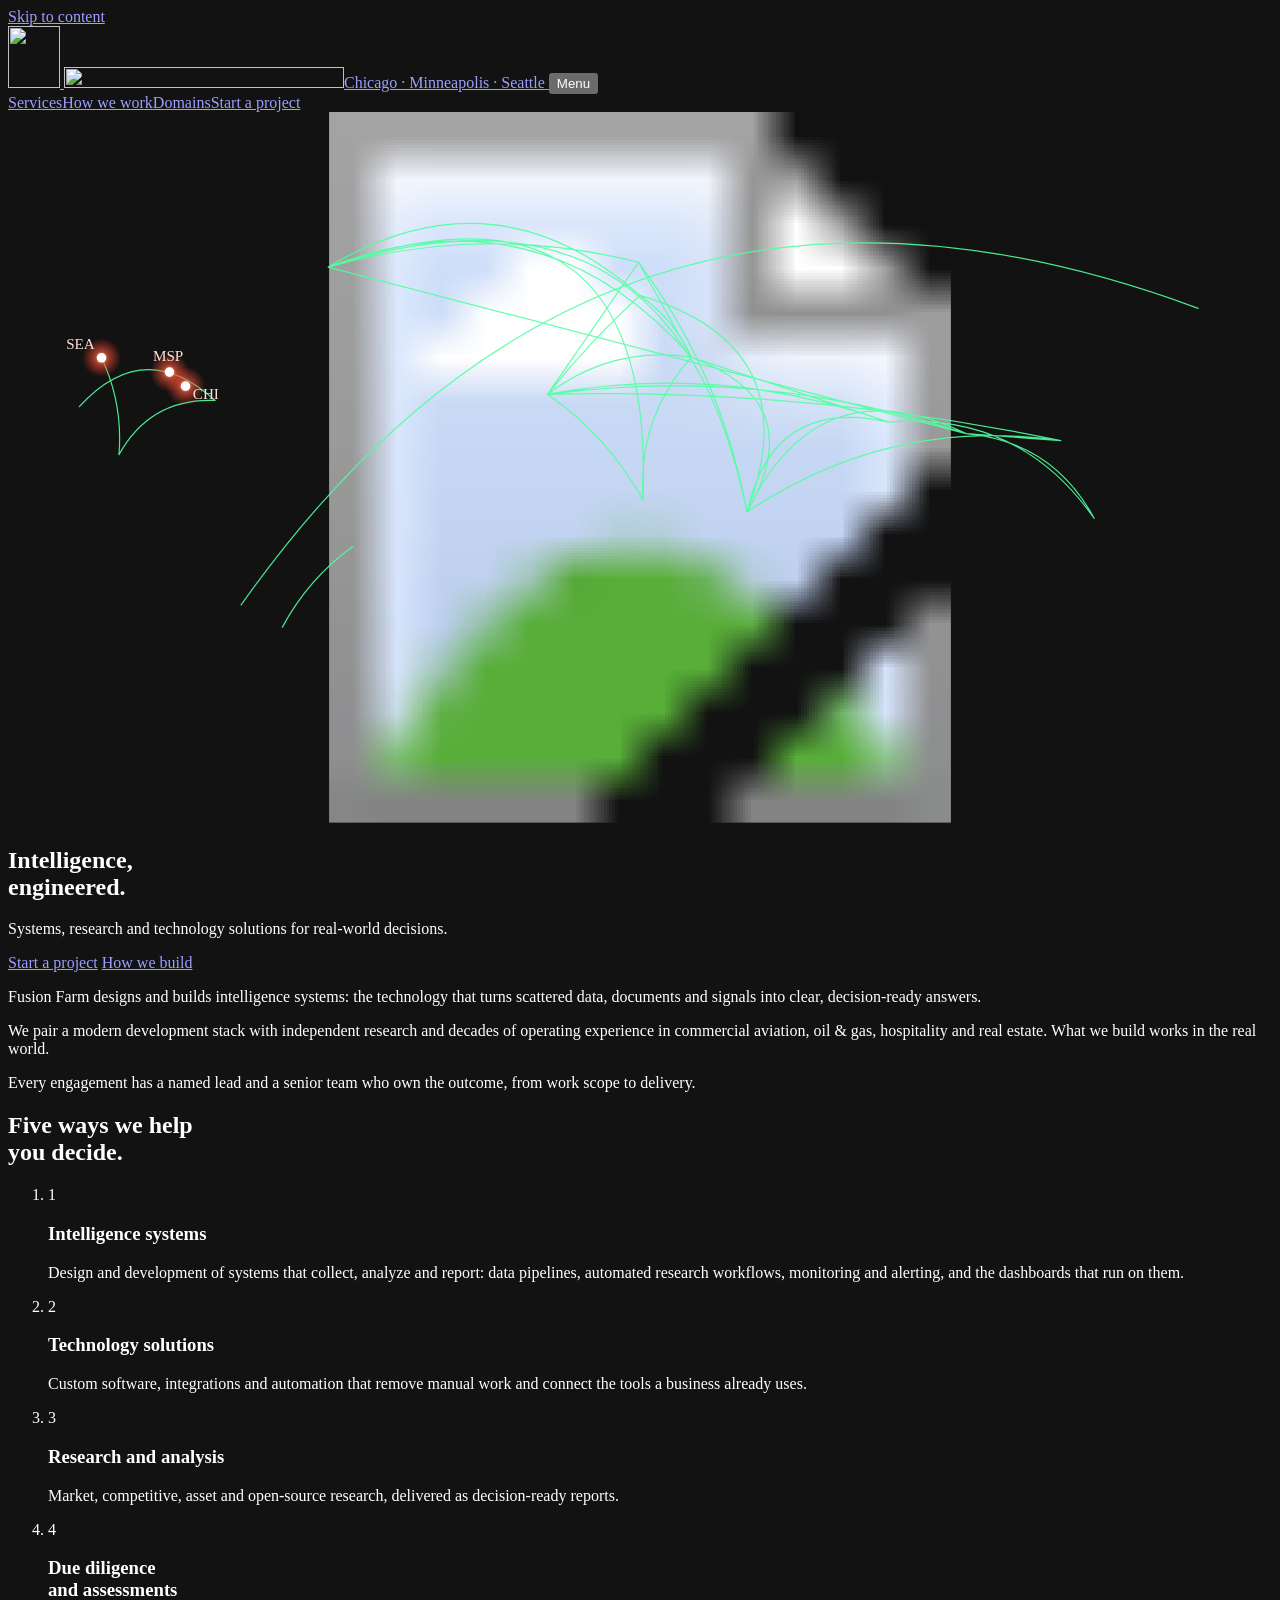
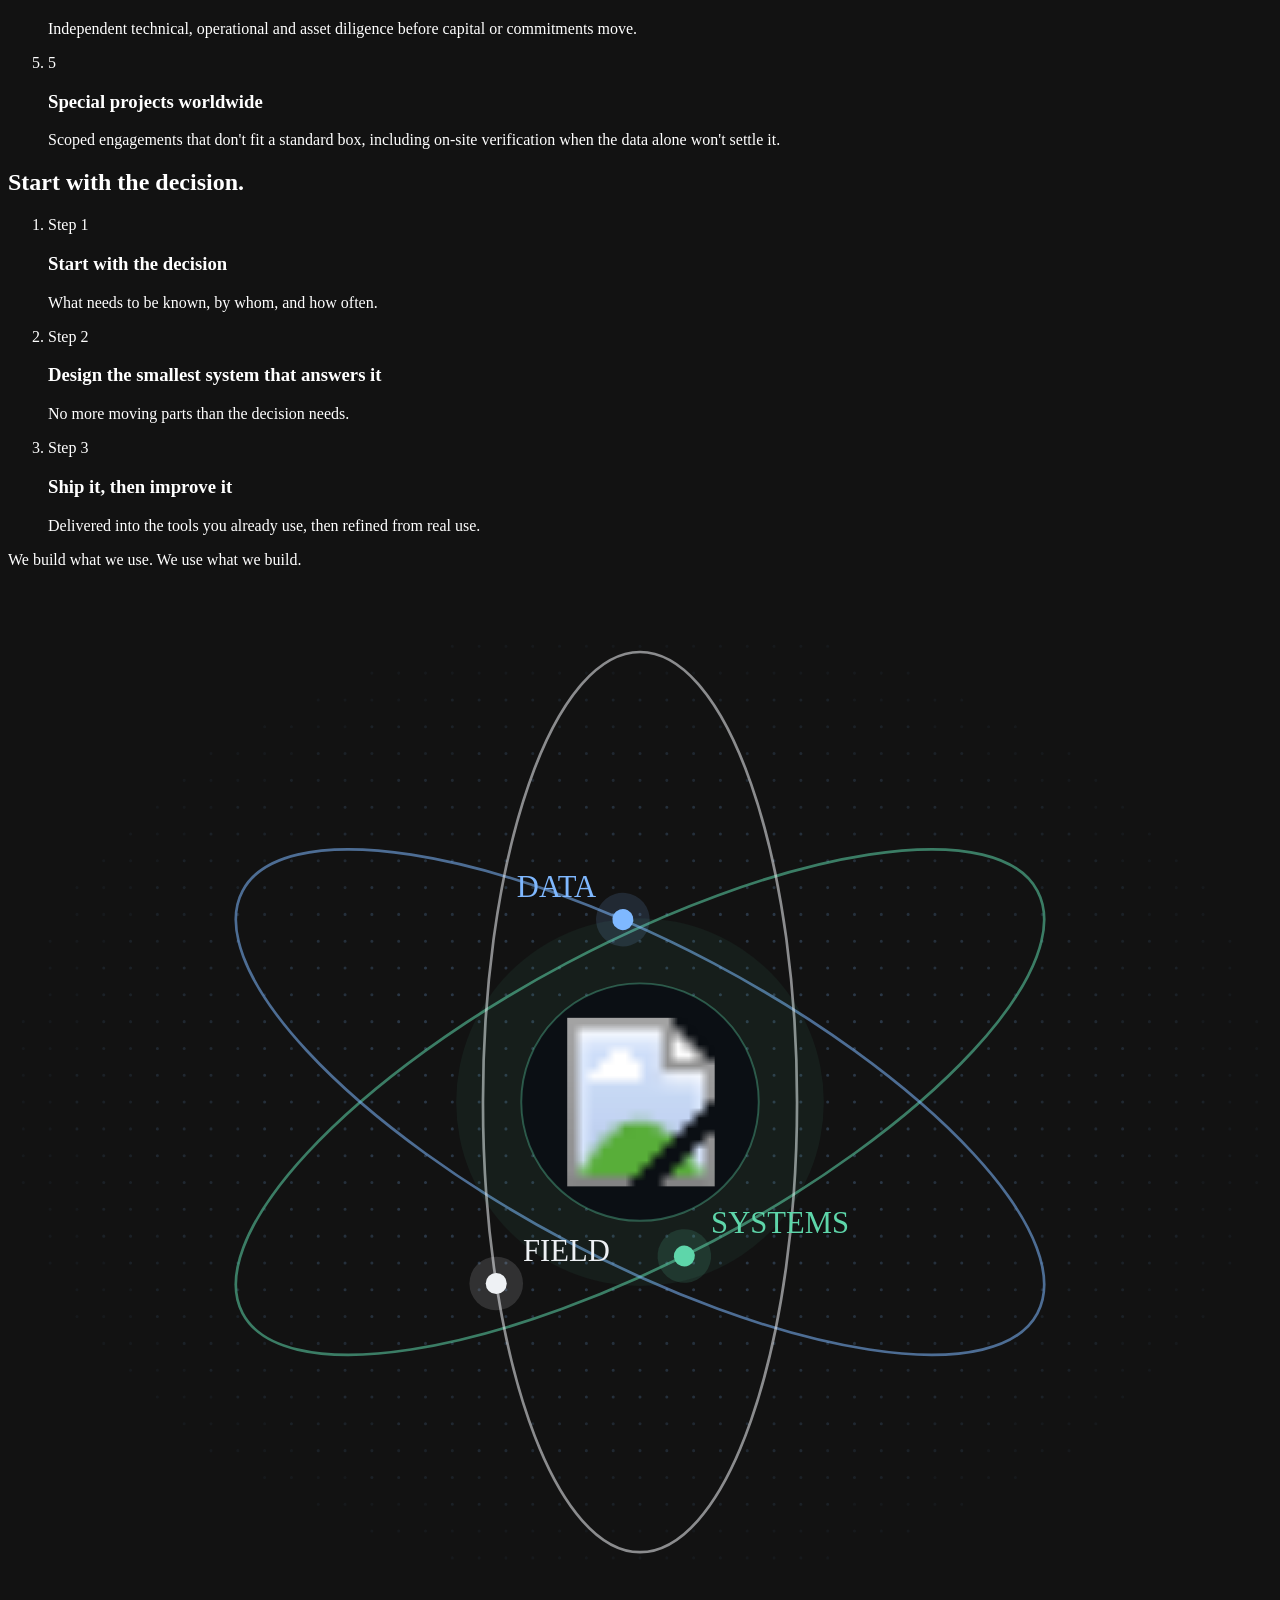
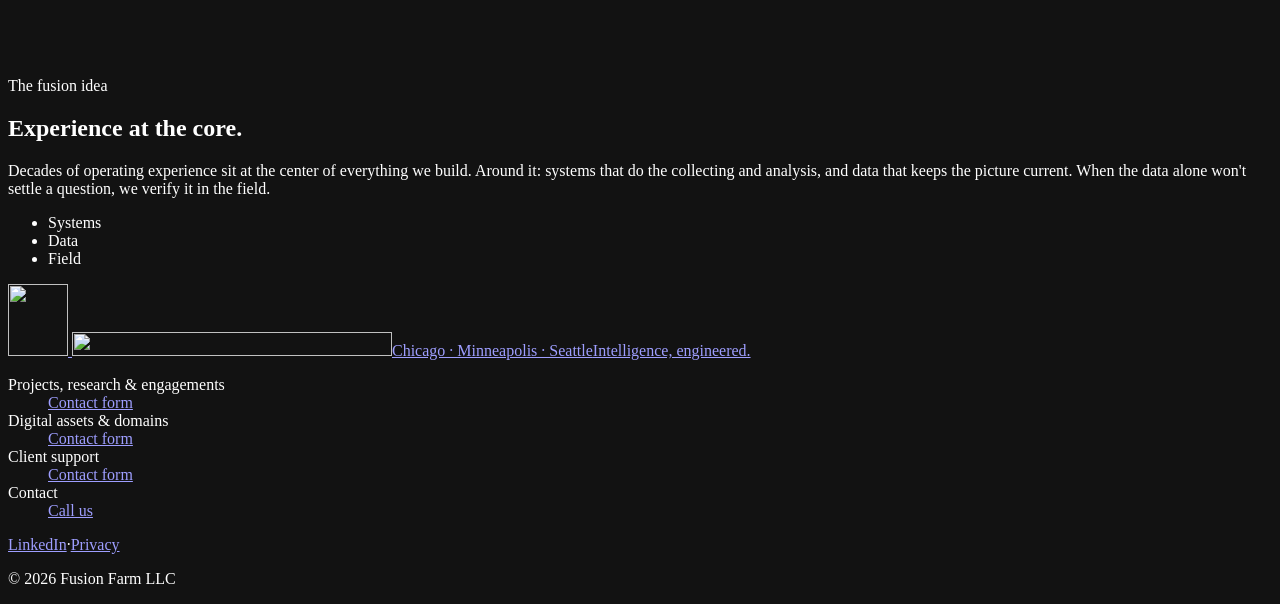
==== public/index.html @ 85fa10cc "Fusion orbit: data points draw over the core and FF mark Co-Authored-By: Claude Opus 5.5 <noreply@an" ====
<!doctype html>
<html lang="en" class="no-js">
<head>
<meta charset="utf-8">
<meta name="viewport" content="width=device-width, initial-scale=1">
<title>Fusion Farm — Intelligence systems, research &amp; technology solutions</title>
<meta name="description" content="Fusion Farm designs and builds intelligence systems that turn scattered data into decision-ready answers. Research, due diligence and technology solutions. Chicago · Minneapolis · Seattle.">
<meta name="author" content="fusionfarm.net">
<link rel="canonical" href="https://fusionfarm.net/">
<meta name="theme-color" content="#0B0F14">
<meta name="color-scheme" content="dark">
<meta property="og:type" content="website">
<meta property="og:site_name" content="Fusion Farm">
<meta property="og:title" content="Fusion Farm — Intelligence, engineered.">
<meta property="og:description" content="Fusion Farm designs and builds intelligence systems that turn scattered data into decision-ready answers. Research, due diligence and technology solutions. Chicago · Minneapolis · Seattle.">
<meta property="og:url" content="https://fusionfarm.net/">
<meta property="og:image" content="https://fusionfarm.net/assets/img/og-fusionfarm-v2-1200x627.jpg">
<meta property="og:image:width" content="1200">
<meta property="og:image:height" content="627">
<meta property="og:image:alt" content="Fusion Farm — Intelligence, engineered.">
<meta name="twitter:card" content="summary_large_image">
<link rel="icon" href="/favicon.ico" sizes="any">
<link rel="icon" type="image/png" sizes="32x32" href="/favicon-32.png">
<link rel="apple-touch-icon" href="/apple-touch-icon.png">
<link rel="manifest" href="/site.webmanifest">
<link rel="preload" href="/assets/fonts/manrope-latin-800-normal.woff2?v=40a9e3a1e3" as="font" type="font/woff2" crossorigin>
<link rel="preload" href="/assets/fonts/manrope-latin-500-normal.woff2?v=119dbdffcd" as="font" type="font/woff2" crossorigin>
<link rel="stylesheet" href="/assets/css/site.css?v=2e7bd4e47f">
<script type="application/ld+json">{"@context":"https://schema.org","@type":"Organization","name":"Fusion Farm LLC","alternateName":"Fusion Farm","url":"https://fusionfarm.net/","logo":"https://fusionfarm.net/icon-512.png","slogan":"Intelligence, engineered.","description":"Fusion Farm designs and builds intelligence systems: the technology that turns scattered data, documents and signals into clear, decision-ready answers.","address":[{"@type":"PostalAddress","addressLocality":"Chicago","addressRegion":"IL","addressCountry":"US"},{"@type":"PostalAddress","addressLocality":"Minneapolis","addressRegion":"MN","addressCountry":"US"},{"@type":"PostalAddress","addressLocality":"Seattle","addressRegion":"WA","addressCountry":"US"}],"areaServed":"Worldwide","sameAs":["https://www.linkedin.com/company/fusionfarm-llc"]}</script>
</head>
<body class="page-home">
<a class="skip" href="#main">Skip to content</a>
<header class="nav">
  <div class="wrap nav__inner">
    <a class="brand brand--nav" href="/" aria-label="Fusion Farm, home">
      <img class="brand__mark" src="/assets/img/mark-white.png?v=0ea7100c41" alt="" width="52" height="62">
      <span class="brand__text"><img class="brand__word" src="/assets/img/wordmark.svg?v=9c40a7dc29" alt="" width="280" height="21"><span class="brand__cities mono">Chicago · Minneapolis · Seattle</span></span>
    </a>
    <button class="nav__toggle" type="button" aria-expanded="false" aria-controls="nav-links">
      <span class="sr">Menu</span><span class="bar"></span><span class="bar"></span>
    </button>
    <nav id="nav-links" class="nav__links" aria-label="Primary">
      <a href="/#services">Services</a><a href="/#process">How we work</a><a href="/domains/">Domains</a><a class="btn btn--sm" href="/contact/">Start a project</a>
    </nav>
  </div>
</header>
<main id="main">
<!-- HERO -->
<section class="hero" aria-labelledby="hero-title">
  <div class="hero__map" aria-hidden="false"><svg class="world" viewBox="0 0 450 253" role="img" aria-label="Global network map with offices in Chicago, Minneapolis and Seattle" preserveAspectRatio="xMidYMid meet"><defs><radialGradient id="hubg"><stop offset="0" stop-color="#FFE3D6" stop-opacity=".95"/><stop offset=".35" stop-color="#FF5A3C" stop-opacity=".6"/><stop offset="1" stop-color="#FF3B2F" stop-opacity="0"/></radialGradient></defs><image href="/assets/img/hero-map.webp?v=3ae322d27b" x="0" y="0" width="450" height="253"/><path class="hero__lines" fill="none" stroke="#50FFA0" stroke-opacity=".9" stroke-width="1.2" stroke-linecap="round" vector-effect="non-scaling-stroke" d="M192.1 100.5Q214.9 83.1 243.3 87.3M192.1 100.5Q207.2 81.6 225.0 65.3M225.0 65.3Q237.1 73.8 243.3 87.3M224.5 53.5Q233.9 70.4 243.3 87.3M192.1 100.5Q208.3 77.0 224.5 53.5M243.3 87.3Q286.0 103.0 263.1 142.4M114.0 55.2Q189.8 26.5 243.3 87.3M114.0 55.2Q173.2 19.7 225.0 65.3M263.1 142.4Q272.4 101.2 313.6 110.4M97.7 183.4Q106.9 166.2 122.7 154.7M341.1 114.5Q358.0 115.8 374.8 117.0M39.5 122.0Q50.7 101.8 73.7 102.7M263.1 142.4Q288.2 89.4 341.1 114.5M25.4 104.9Q48.4 79.7 73.7 102.7M243.3 87.3Q278.5 98.8 313.6 110.4M192.1 100.5Q254.2 89.1 313.6 110.4M263.1 142.4Q314.1 108.2 374.8 117.0M226.1 138.1Q224.0 109.1 243.3 87.3M114.0 55.2Q237.2 15.6 263.1 142.4M114.0 55.2Q230.6 14.7 226.1 138.1M313.6 110.4Q360.0 106.5 386.7 144.7M192.1 100.5Q268.2 90.3 341.1 114.5M224.5 53.5Q254.1 93.5 263.1 142.4M114.0 55.2Q169.0 39.5 224.5 53.5M192.1 100.5Q213.4 115.4 226.1 138.1M192.1 100.5Q284.4 98.2 374.8 117.0M341.1 114.5Q372.0 117.3 386.7 144.7M225.0 65.3Q285.6 83.3 263.1 142.4M33.3 87.5Q41.0 103.9 39.5 122.0M83.0 175.5Q212.7 -8.3 423.7 69.9M114.0 55.2Q227.6 84.8 341.1 114.5"/><g class="offices"><circle class="hubglow" cx="33.3" cy="87.5" r="7" fill="url(#hubg)"/><circle class="node--hub" cx="33.3" cy="87.5" r="1.7" fill="#FFFFFF"/><circle class="hubglow" cx="57.5" cy="92.6" r="7" fill="url(#hubg)"/><circle class="node--hub" cx="57.5" cy="92.6" r="1.7" fill="#FFFFFF"/><circle class="hubglow" cx="63.2" cy="97.6" r="7" fill="url(#hubg)"/><circle class="node--hub" cx="63.2" cy="97.6" r="1.7" fill="#FFFFFF"/><text class="hublabel" x="30.9" y="84.3" text-anchor="end" fill="#FFE3D6" font-size="5.4">SEA</text><text class="hublabel" x="57.0" y="88.6" text-anchor="middle" fill="#FFE3D6" font-size="5.4">MSP</text><text class="hublabel" x="65.8" y="102.2" text-anchor="start" fill="#FFE3D6" font-size="5.4">CHI</text></g></svg></div>
  <div class="wrap hero__inner">
    <h1 id="hero-title" class="hero__title">Intelligence,<br><span class="acc">engineered.</span></h1>
    <p class="hero__sub">Systems, research and technology solutions for real-world decisions.</p>
    <div class="hero__ctas">
      <a class="btn" href="/contact/">Start a project</a>
      <a class="btn btn--ghost" href="#services">How we build</a>
    </div>
  </div>
  <div class="rule" aria-hidden="true"></div>
</section>

<!-- SERVICES -->
<section class="section section--flow" id="services" aria-labelledby="services-title">
  <div class="wrap">
    <div class="intro__grid">
      <p class="lede">Fusion Farm designs and builds intelligence systems: the technology that turns scattered data, documents and signals into clear, decision-ready answers.</p>
      <p class="intro__body">We pair a modern development stack with independent research and decades of operating experience in commercial aviation, oil &amp; gas, hospitality and real estate. What we build works in the real world.</p>
    </div>
    <header class="section__head">
      <p class="section__leadin">Every engagement has a named lead and a senior team who own the outcome, from work scope to delivery.</p>
      <h2 id="services-title">Five ways we help<br>you decide.</h2>
    </header>
    <ol class="services">
      <li class="svc">
        <div class="svc__head"><span class="svc__num" aria-hidden="true">1</span><h3>Intelligence systems</h3></div>
        <p>Design and development of systems that collect, analyze and report: data pipelines, automated research workflows, monitoring and alerting, and the dashboards that run on them.</p>
      </li>
      <li class="svc">
        <div class="svc__head"><span class="svc__num" aria-hidden="true">2</span><h3>Technology solutions</h3></div>
        <p>Custom software, integrations and automation that remove manual work and connect the tools a business already uses.</p>
      </li>
      <li class="svc">
        <div class="svc__head"><span class="svc__num" aria-hidden="true">3</span><h3>Research and analysis</h3></div>
        <p>Market, competitive, asset and open-source research, delivered as decision-ready reports.</p>
      </li>
      <li class="svc">
        <div class="svc__head"><span class="svc__num" aria-hidden="true">4</span><h3>Due diligence<br>and assessments</h3></div>
        <p>Independent technical, operational and asset diligence before capital or commitments move.</p>
      </li>
      <li class="svc">
        <div class="svc__head"><span class="svc__num" aria-hidden="true">5</span><h3>Special projects worldwide</h3></div>
        <p>Scoped engagements that don't fit a standard box, including on-site verification when the data alone won't settle it.</p>
      </li>
    </ol>
  </div>
</section>

<!-- PROCESS -->
<section class="section section--rack" id="process" aria-labelledby="process-title">
  <div class="wrap">
    <header class="section__head">
      <h2 id="process-title">Start with the decision.</h2>
    </header>
    <ol class="steps">
      <li class="step">
        <span class="step__num mono">Step 1</span>
        <h3>Start with the decision</h3>
        <p>What needs to be known, by whom, and how often.</p>
      </li>
      <li class="step">
        <span class="step__num mono">Step 2</span>
        <h3>Design the smallest system that answers it</h3>
        <p>No more moving parts than the decision needs.</p>
      </li>
      <li class="step">
        <span class="step__num mono">Step 3</span>
        <h3>Ship it, then improve it</h3>
        <p>Delivered into the tools you already use, then refined from real use.</p>
      </li>
    </ol>
    <p class="proof">We build what we use. We use what we build.</p>
  </div>
</section>

<!-- FUSION -->
<section class="section fusion" id="fusion" aria-labelledby="fusion-title">
  <div class="wrap fusion__grid">
    <div class="fusion__art"><svg class="orbit" viewBox="0 0 660 560" role="img" aria-label="Fusion diagram: Fusion Farm at the core, with Systems, Data and Field in orbit"><path d="M190 242h0M190 256h0M190 270h0M190 284h0M190 298h0M204 214h0M204 228h0M204 242h0M204 256h0M204 270h0M204 284h0M204 298h0M204 312h0M204 326h0M218 200h0M218 214h0M218 228h0M218 242h0M218 256h0M218 270h0M218 284h0M218 298h0M218 312h0M218 326h0M218 340h0M232 200h0M232 214h0M232 228h0M232 242h0M232 256h0M232 270h0M232 284h0M232 298h0M232 312h0M232 326h0M232 340h0M246 186h0M246 200h0M246 214h0M246 228h0M246 242h0M246 256h0M246 270h0M246 284h0M246 298h0M246 312h0M246 326h0M246 340h0M246 354h0M260 172h0M260 186h0M260 200h0M260 214h0M260 228h0M260 242h0M260 256h0M260 270h0M260 284h0M260 298h0M260 312h0M260 326h0M260 340h0M260 354h0M260 368h0M274 172h0M274 186h0M274 200h0M274 214h0M274 228h0M274 242h0M274 256h0M274 270h0M274 284h0M274 298h0M274 312h0M274 326h0M274 340h0M274 354h0M274 368h0M288 172h0M288 186h0M288 200h0M288 214h0M288 228h0M288 242h0M288 256h0M288 270h0M288 284h0M288 298h0M288 312h0M288 326h0M288 340h0M288 354h0M288 368h0M302 172h0M302 186h0M302 200h0M302 214h0M302 228h0M302 242h0M302 256h0M302 270h0M302 284h0M302 298h0M302 312h0M302 326h0M302 340h0M302 354h0M302 368h0M316 172h0M316 186h0M316 200h0M316 214h0M316 228h0M316 242h0M316 256h0M316 270h0M316 284h0M316 298h0M316 312h0M316 326h0M316 340h0M316 354h0M316 368h0M330 172h0M330 186h0M330 200h0M330 214h0M330 228h0M330 242h0M330 256h0M330 270h0M330 284h0M330 298h0M330 312h0M330 326h0M330 340h0M330 354h0M330 368h0M344 172h0M344 186h0M344 200h0M344 214h0M344 228h0M344 242h0M344 256h0M344 270h0M344 284h0M344 298h0M344 312h0M344 326h0M344 340h0M344 354h0M344 368h0M358 172h0M358 186h0M358 200h0M358 214h0M358 228h0M358 242h0M358 256h0M358 270h0M358 284h0M358 298h0M358 312h0M358 326h0M358 340h0M358 354h0M358 368h0M372 172h0M372 186h0M372 200h0M372 214h0M372 228h0M372 242h0M372 256h0M372 270h0M372 284h0M372 298h0M372 312h0M372 326h0M372 340h0M372 354h0M372 368h0M386 172h0M386 186h0M386 200h0M386 214h0M386 228h0M386 242h0M386 256h0M386 270h0M386 284h0M386 298h0M386 312h0M386 326h0M386 340h0M386 354h0M386 368h0M400 172h0M400 186h0M400 200h0M400 214h0M400 228h0M400 242h0M400 256h0M400 270h0M400 284h0M400 298h0M400 312h0M400 326h0M400 340h0M400 354h0M400 368h0M414 186h0M414 200h0M414 214h0M414 228h0M414 242h0M414 256h0M414 270h0M414 284h0M414 298h0M414 312h0M414 326h0M414 340h0M414 354h0M428 200h0M428 214h0M428 228h0M428 242h0M428 256h0M428 270h0M428 284h0M428 298h0M428 312h0M428 326h0M428 340h0M442 200h0M442 214h0M442 228h0M442 242h0M442 256h0M442 270h0M442 284h0M442 298h0M442 312h0M442 326h0M442 340h0M456 214h0M456 228h0M456 242h0M456 256h0M456 270h0M456 284h0M456 298h0M456 312h0M456 326h0M470 242h0M470 256h0M470 270h0M470 284h0M470 298h0" stroke="#2A3746" stroke-width="1.6" stroke-linecap="round" stroke-opacity="1.0"/><path d="M134 228h0M134 242h0M134 256h0M134 270h0M134 284h0M134 298h0M134 312h0M148 200h0M148 214h0M148 228h0M148 242h0M148 256h0M148 270h0M148 284h0M148 298h0M148 312h0M148 326h0M148 340h0M162 186h0M162 200h0M162 214h0M162 228h0M162 242h0M162 256h0M162 270h0M162 284h0M162 298h0M162 312h0M162 326h0M162 340h0M162 354h0M176 172h0M176 186h0M176 200h0M176 214h0M176 228h0M176 242h0M176 256h0M176 270h0M176 284h0M176 298h0M176 312h0M176 326h0M176 340h0M176 354h0M176 368h0M190 158h0M190 172h0M190 186h0M190 200h0M190 214h0M190 228h0M190 312h0M190 326h0M190 340h0M190 354h0M190 368h0M190 382h0M204 144h0M204 158h0M204 172h0M204 186h0M204 200h0M204 340h0M204 354h0M204 368h0M204 382h0M204 396h0M218 144h0M218 158h0M218 172h0M218 186h0M218 354h0M218 368h0M218 382h0M218 396h0M232 144h0M232 158h0M232 172h0M232 186h0M232 354h0M232 368h0M232 382h0M232 396h0M246 130h0M246 144h0M246 158h0M246 172h0M246 368h0M246 382h0M246 396h0M246 410h0M260 130h0M260 144h0M260 158h0M260 382h0M260 396h0M260 410h0M274 130h0M274 144h0M274 158h0M274 382h0M274 396h0M274 410h0M288 116h0M288 130h0M288 144h0M288 158h0M288 382h0M288 396h0M288 410h0M288 424h0M302 116h0M302 130h0M302 144h0M302 158h0M302 382h0M302 396h0M302 410h0M302 424h0M316 116h0M316 130h0M316 144h0M316 158h0M316 382h0M316 396h0M316 410h0M316 424h0M330 116h0M330 130h0M330 144h0M330 158h0M330 382h0M330 396h0M330 410h0M330 424h0M344 116h0M344 130h0M344 144h0M344 158h0M344 382h0M344 396h0M344 410h0M344 424h0M358 116h0M358 130h0M358 144h0M358 158h0M358 382h0M358 396h0M358 410h0M358 424h0M372 116h0M372 130h0M372 144h0M372 158h0M372 382h0M372 396h0M372 410h0M372 424h0M386 130h0M386 144h0M386 158h0M386 382h0M386 396h0M386 410h0M400 130h0M400 144h0M400 158h0M400 382h0M400 396h0M400 410h0M414 130h0M414 144h0M414 158h0M414 172h0M414 368h0M414 382h0M414 396h0M414 410h0M428 144h0M428 158h0M428 172h0M428 186h0M428 354h0M428 368h0M428 382h0M428 396h0M442 144h0M442 158h0M442 172h0M442 186h0M442 354h0M442 368h0M442 382h0M442 396h0M456 144h0M456 158h0M456 172h0M456 186h0M456 200h0M456 340h0M456 354h0M456 368h0M456 382h0M456 396h0M470 158h0M470 172h0M470 186h0M470 200h0M470 214h0M470 228h0M470 312h0M470 326h0M470 340h0M470 354h0M470 368h0M470 382h0M484 172h0M484 186h0M484 200h0M484 214h0M484 228h0M484 242h0M484 256h0M484 270h0M484 284h0M484 298h0M484 312h0M484 326h0M484 340h0M484 354h0M484 368h0M498 186h0M498 200h0M498 214h0M498 228h0M498 242h0M498 256h0M498 270h0M498 284h0M498 298h0M498 312h0M498 326h0M498 340h0M498 354h0M512 200h0M512 214h0M512 228h0M512 242h0M512 256h0M512 270h0M512 284h0M512 298h0M512 312h0M512 326h0M512 340h0M526 228h0M526 242h0M526 256h0M526 270h0M526 284h0M526 298h0M526 312h0" stroke="#2A3746" stroke-width="1.6" stroke-linecap="round" stroke-opacity="0.8"/><path d="M78 242h0M78 256h0M78 270h0M78 284h0M78 298h0M92 200h0M92 214h0M92 228h0M92 242h0M92 256h0M92 270h0M92 284h0M92 298h0M92 312h0M92 326h0M92 340h0M106 186h0M106 200h0M106 214h0M106 228h0M106 242h0M106 256h0M106 270h0M106 284h0M106 298h0M106 312h0M106 326h0M106 340h0M106 354h0M120 172h0M120 186h0M120 200h0M120 214h0M120 228h0M120 242h0M120 256h0M120 270h0M120 284h0M120 298h0M120 312h0M120 326h0M120 340h0M120 354h0M120 368h0M134 158h0M134 172h0M134 186h0M134 200h0M134 214h0M134 326h0M134 340h0M134 354h0M134 368h0M134 382h0M148 144h0M148 158h0M148 172h0M148 186h0M148 354h0M148 368h0M148 382h0M148 396h0M162 130h0M162 144h0M162 158h0M162 172h0M162 368h0M162 382h0M162 396h0M162 410h0M176 116h0M176 130h0M176 144h0M176 158h0M176 382h0M176 396h0M176 410h0M176 424h0M190 116h0M190 130h0M190 144h0M190 396h0M190 410h0M190 424h0M204 102h0M204 116h0M204 130h0M204 410h0M204 424h0M204 438h0M218 102h0M218 116h0M218 130h0M218 410h0M218 424h0M218 438h0M232 102h0M232 116h0M232 130h0M232 410h0M232 424h0M232 438h0M246 88h0M246 102h0M246 116h0M246 424h0M246 438h0M246 452h0M260 88h0M260 102h0M260 116h0M260 424h0M260 438h0M260 452h0M274 88h0M274 102h0M274 116h0M274 424h0M274 438h0M274 452h0M288 88h0M288 102h0M288 438h0M288 452h0M302 88h0M302 102h0M302 438h0M302 452h0M316 88h0M316 102h0M316 438h0M316 452h0M330 88h0M330 102h0M330 438h0M330 452h0M344 88h0M344 102h0M344 438h0M344 452h0M358 88h0M358 102h0M358 438h0M358 452h0M372 88h0M372 102h0M372 438h0M372 452h0M386 88h0M386 102h0M386 116h0M386 424h0M386 438h0M386 452h0M400 88h0M400 102h0M400 116h0M400 424h0M400 438h0M400 452h0M414 88h0M414 102h0M414 116h0M414 424h0M414 438h0M414 452h0M428 102h0M428 116h0M428 130h0M428 410h0M428 424h0M428 438h0M442 102h0M442 116h0M442 130h0M442 410h0M442 424h0M442 438h0M456 102h0M456 116h0M456 130h0M456 410h0M456 424h0M456 438h0M470 116h0M470 130h0M470 144h0M470 396h0M470 410h0M470 424h0M484 116h0M484 130h0M484 144h0M484 158h0M484 382h0M484 396h0M484 410h0M484 424h0M498 130h0M498 144h0M498 158h0M498 172h0M498 368h0M498 382h0M498 396h0M498 410h0M512 144h0M512 158h0M512 172h0M512 186h0M512 354h0M512 368h0M512 382h0M512 396h0M526 158h0M526 172h0M526 186h0M526 200h0M526 214h0M526 326h0M526 340h0M526 354h0M526 368h0M526 382h0M540 172h0M540 186h0M540 200h0M540 214h0M540 228h0M540 242h0M540 256h0M540 270h0M540 284h0M540 298h0M540 312h0M540 326h0M540 340h0M540 354h0M540 368h0M554 186h0M554 200h0M554 214h0M554 228h0M554 242h0M554 256h0M554 270h0M554 284h0M554 298h0M554 312h0M554 326h0M554 340h0M554 354h0M568 200h0M568 214h0M568 228h0M568 242h0M568 256h0M568 270h0M568 284h0M568 298h0M568 312h0M568 326h0M568 340h0M582 242h0M582 256h0M582 270h0M582 284h0M582 298h0" stroke="#2A3746" stroke-width="1.6" stroke-linecap="round" stroke-opacity="0.6"/><path d="M36 256h0M36 270h0M36 284h0M50 200h0M50 214h0M50 228h0M50 242h0M50 256h0M50 270h0M50 284h0M50 298h0M50 312h0M50 326h0M50 340h0M64 186h0M64 200h0M64 214h0M64 228h0M64 242h0M64 256h0M64 270h0M64 284h0M64 298h0M64 312h0M64 326h0M64 340h0M64 354h0M78 158h0M78 172h0M78 186h0M78 200h0M78 214h0M78 228h0M78 312h0M78 326h0M78 340h0M78 354h0M78 368h0M78 382h0M92 144h0M92 158h0M92 172h0M92 186h0M92 354h0M92 368h0M92 382h0M92 396h0M106 130h0M106 144h0M106 158h0M106 172h0M106 368h0M106 382h0M106 396h0M106 410h0M120 116h0M120 130h0M120 144h0M120 158h0M120 382h0M120 396h0M120 410h0M120 424h0M134 116h0M134 130h0M134 144h0M134 396h0M134 410h0M134 424h0M148 102h0M148 116h0M148 130h0M148 410h0M148 424h0M148 438h0M162 88h0M162 102h0M162 116h0M162 424h0M162 438h0M162 452h0M176 88h0M176 102h0M176 438h0M176 452h0M190 74h0M190 88h0M190 102h0M190 438h0M190 452h0M190 466h0M204 74h0M204 88h0M204 452h0M204 466h0M218 74h0M218 88h0M218 452h0M218 466h0M232 60h0M232 74h0M232 88h0M232 452h0M232 466h0M232 480h0M246 60h0M246 74h0M246 466h0M246 480h0M260 60h0M260 74h0M260 466h0M260 480h0M274 60h0M274 74h0M274 466h0M274 480h0M288 60h0M288 74h0M288 466h0M288 480h0M302 60h0M302 74h0M302 466h0M302 480h0M316 60h0M316 74h0M316 466h0M316 480h0M330 60h0M330 74h0M330 466h0M330 480h0M344 60h0M344 74h0M344 466h0M344 480h0M358 60h0M358 74h0M358 466h0M358 480h0M372 60h0M372 74h0M372 466h0M372 480h0M386 60h0M386 74h0M386 466h0M386 480h0M400 60h0M400 74h0M400 466h0M400 480h0M414 60h0M414 74h0M414 466h0M414 480h0M428 60h0M428 74h0M428 88h0M428 452h0M428 466h0M428 480h0M442 74h0M442 88h0M442 452h0M442 466h0M456 74h0M456 88h0M456 452h0M456 466h0M470 74h0M470 88h0M470 102h0M470 438h0M470 452h0M470 466h0M484 88h0M484 102h0M484 438h0M484 452h0M498 88h0M498 102h0M498 116h0M498 424h0M498 438h0M498 452h0M512 102h0M512 116h0M512 130h0M512 410h0M512 424h0M512 438h0M526 116h0M526 130h0M526 144h0M526 396h0M526 410h0M526 424h0M540 116h0M540 130h0M540 144h0M540 158h0M540 382h0M540 396h0M540 410h0M540 424h0M554 130h0M554 144h0M554 158h0M554 172h0M554 368h0M554 382h0M554 396h0M554 410h0M568 144h0M568 158h0M568 172h0M568 186h0M568 354h0M568 368h0M568 382h0M568 396h0M582 158h0M582 172h0M582 186h0M582 200h0M582 214h0M582 228h0M582 312h0M582 326h0M582 340h0M582 354h0M582 368h0M582 382h0M596 186h0M596 200h0M596 214h0M596 228h0M596 242h0M596 256h0M596 270h0M596 284h0M596 298h0M596 312h0M596 326h0M596 340h0M596 354h0M610 200h0M610 214h0M610 228h0M610 242h0M610 256h0M610 270h0M610 284h0M610 298h0M610 312h0M610 326h0M610 340h0M624 256h0M624 270h0M624 284h0" stroke="#2A3746" stroke-width="1.6" stroke-linecap="round" stroke-opacity="0.4"/><path d="M8 228h0M8 242h0M8 256h0M8 270h0M8 284h0M8 298h0M8 312h0M22 186h0M22 200h0M22 214h0M22 228h0M22 242h0M22 256h0M22 270h0M22 284h0M22 298h0M22 312h0M22 326h0M22 340h0M22 354h0M36 158h0M36 172h0M36 186h0M36 200h0M36 214h0M36 228h0M36 242h0M36 298h0M36 312h0M36 326h0M36 340h0M36 354h0M36 368h0M36 382h0M50 144h0M50 158h0M50 172h0M50 186h0M50 354h0M50 368h0M50 382h0M50 396h0M64 130h0M64 144h0M64 158h0M64 172h0M64 368h0M64 382h0M64 396h0M64 410h0M78 116h0M78 130h0M78 144h0M78 396h0M78 410h0M78 424h0M92 102h0M92 116h0M92 130h0M92 410h0M92 424h0M92 438h0M106 88h0M106 102h0M106 116h0M106 424h0M106 438h0M106 452h0M120 88h0M120 102h0M120 438h0M120 452h0M134 74h0M134 88h0M134 102h0M134 438h0M134 452h0M134 466h0M148 74h0M148 88h0M148 452h0M148 466h0M162 60h0M162 74h0M162 466h0M162 480h0M176 60h0M176 74h0M176 466h0M176 480h0M190 46h0M190 60h0M190 480h0M190 494h0M204 46h0M204 60h0M204 480h0M204 494h0M218 46h0M218 60h0M218 480h0M218 494h0M232 32h0M232 46h0M232 494h0M232 508h0M246 32h0M246 46h0M246 494h0M246 508h0M260 32h0M260 46h0M260 494h0M260 508h0M274 32h0M274 46h0M274 494h0M274 508h0M288 32h0M288 46h0M288 494h0M288 508h0M302 32h0M302 46h0M302 494h0M302 508h0M316 32h0M316 46h0M316 494h0M316 508h0M330 32h0M330 46h0M330 494h0M330 508h0M344 32h0M344 46h0M344 494h0M344 508h0M358 32h0M358 46h0M358 494h0M358 508h0M372 32h0M372 46h0M372 494h0M372 508h0M386 32h0M386 46h0M386 494h0M386 508h0M400 32h0M400 46h0M400 494h0M400 508h0M414 32h0M414 46h0M414 494h0M414 508h0M428 32h0M428 46h0M428 494h0M428 508h0M442 46h0M442 60h0M442 480h0M442 494h0M456 46h0M456 60h0M456 480h0M456 494h0M470 46h0M470 60h0M470 480h0M470 494h0M484 60h0M484 74h0M484 466h0M484 480h0M498 60h0M498 74h0M498 466h0M498 480h0M512 74h0M512 88h0M512 452h0M512 466h0M526 74h0M526 88h0M526 102h0M526 438h0M526 452h0M526 466h0M540 88h0M540 102h0M540 438h0M540 452h0M554 88h0M554 102h0M554 116h0M554 424h0M554 438h0M554 452h0M568 102h0M568 116h0M568 130h0M568 410h0M568 424h0M568 438h0M582 116h0M582 130h0M582 144h0M582 396h0M582 410h0M582 424h0M596 130h0M596 144h0M596 158h0M596 172h0M596 368h0M596 382h0M596 396h0M596 410h0M610 144h0M610 158h0M610 172h0M610 186h0M610 354h0M610 368h0M610 382h0M610 396h0M624 158h0M624 172h0M624 186h0M624 200h0M624 214h0M624 228h0M624 242h0M624 298h0M624 312h0M624 326h0M624 340h0M624 354h0M624 368h0M624 382h0M638 186h0M638 200h0M638 214h0M638 228h0M638 242h0M638 256h0M638 270h0M638 284h0M638 298h0M638 312h0M638 326h0M638 340h0M638 354h0M652 228h0M652 242h0M652 256h0M652 270h0M652 284h0M652 298h0M652 312h0" stroke="#2A3746" stroke-width="1.6" stroke-linecap="round" stroke-opacity="0.2"/><ellipse cx="330" cy="270" rx="235" ry="82" fill="none" stroke="#5ED6AA" stroke-opacity=".55" stroke-width="1.4" transform="rotate(-28 330 270)"/><ellipse cx="330" cy="270" rx="235" ry="82" fill="none" stroke="#7FB8FF" stroke-opacity=".55" stroke-width="1.4" transform="rotate(28 330 270)"/><ellipse cx="330" cy="270" rx="235" ry="82" fill="none" stroke="#EEF1F4" stroke-opacity=".55" stroke-width="1.4" transform="rotate(90 330 270)"/><circle cx="330" cy="270" r="96" fill="#5ED6AA" fill-opacity=".06"/><circle cx="330" cy="270" r="62" fill="#0B0F14" stroke="#5ED6AA" stroke-opacity=".35"/><image href="/assets/img/mark-white.png?v=0ea7100c41" x="292" y="224" width="77" height="92"/><g transform="rotate(-28 330 270)"><g class="orbit__point"><circle class="orbit__halo" r="14" fill="#5ED6AA" fill-opacity=".14"/><circle r="5.5" fill="#5ED6AA"/><text transform="rotate(28)" x="14" y="-12" text-anchor="start" class="orbit__label" fill="#5ED6AA">SYSTEMS</text><animateMotion dur="6s" begin="-0.0s" repeatCount="indefinite" path="M565 270A235 82 0 1 1 95 270A235 82 0 1 1 565 270"/></g></g><g transform="rotate(28 330 270)"><g class="orbit__point"><circle class="orbit__halo" r="14" fill="#7FB8FF" fill-opacity=".14"/><circle r="5.5" fill="#7FB8FF"/><text transform="rotate(-28)" x="-14" y="-12" text-anchor="end" class="orbit__label" fill="#7FB8FF">DATA</text><animateMotion dur="8s" begin="-4.0s" repeatCount="indefinite" path="M565 270A235 82 0 1 1 95 270A235 82 0 1 1 565 270"/></g></g><g transform="rotate(90 330 270)"><g class="orbit__point"><circle class="orbit__halo" r="14" fill="#EEF1F4" fill-opacity=".14"/><circle r="5.5" fill="#EEF1F4"/><text transform="rotate(-90)" x="14" y="-12" text-anchor="start" class="orbit__label" fill="#EEF1F4">FIELD</text><animateMotion dur="10s" begin="-0.0s" repeatCount="indefinite" path="M565 270A235 82 0 1 1 95 270A235 82 0 1 1 565 270"/></g></g></svg></div>
    <div class="fusion__copy">
      <p class="eyebrow eyebrow--lg mono">The fusion idea</p>
      <h2 id="fusion-title">Experience at the core.</h2>
      <p>Decades of operating experience sit at the center of everything we build. Around it: systems that do the collecting and analysis, and data that keeps the picture current. When the data alone won't settle a question, we verify it in the field.</p>
      <ul class="legend mono" aria-label="Diagram key">
        <li><i class="dot dot--jade"></i>Systems</li>
        <li><i class="dot dot--signal"></i>Data</li>
        <li><i class="dot dot--white"></i>Field</li>
      </ul>
    </div>
  </div>
</section>

</main>
<footer class="foot">
  <div class="wrap foot__stack">
    <a class="brand brand--foot" href="/" aria-label="Fusion Farm, home">
      <img class="brand__mark" src="/assets/img/mark-white.png?v=0ea7100c41" alt="" width="60" height="72">
      <span class="brand__text"><img class="brand__word" src="/assets/img/wordmark.svg?v=9c40a7dc29" alt="" width="320" height="24"><span class="brand__cities mono">Chicago · Minneapolis · Seattle</span><span class="brand__tag">Intelligence, engineered.</span></span>
    </a>
    <dl class="foot__desks">
      <div><dt class="mono">Projects, research &amp; engagements</dt><dd><a class="link" data-mail="research" href="/contact/"><span data-addr="research">Contact form</span></a></dd></div>
      <div><dt class="mono">Digital assets &amp; domains</dt><dd><a class="link" data-mail="domains" href="/contact/"><span data-addr="domains">Contact form</span></a></dd></div>
      <div><dt class="mono">Client support</dt><dd><a class="link" data-mail="support" href="/contact/"><span data-addr="support">Contact form</span></a></dd></div>
      <div><dt class="mono">Contact</dt><dd><a class="link" data-tel href="/contact/">Call us</a></dd></div>
    </dl>
  </div>
  <div class="wrap foot__base">
    <p class="foot__links"><a class="link" href="https://www.linkedin.com/company/fusionfarm-llc" rel="noopener">LinkedIn</a><span aria-hidden="true">·</span><a class="link" href="/privacy/">Privacy</a></p>
    <p>© <span data-year>2026</span> Fusion Farm LLC</p>
  </div>
</footer>
<script src="/assets/js/site.js?v=22316453c7" defer></script>

</body>
</html>
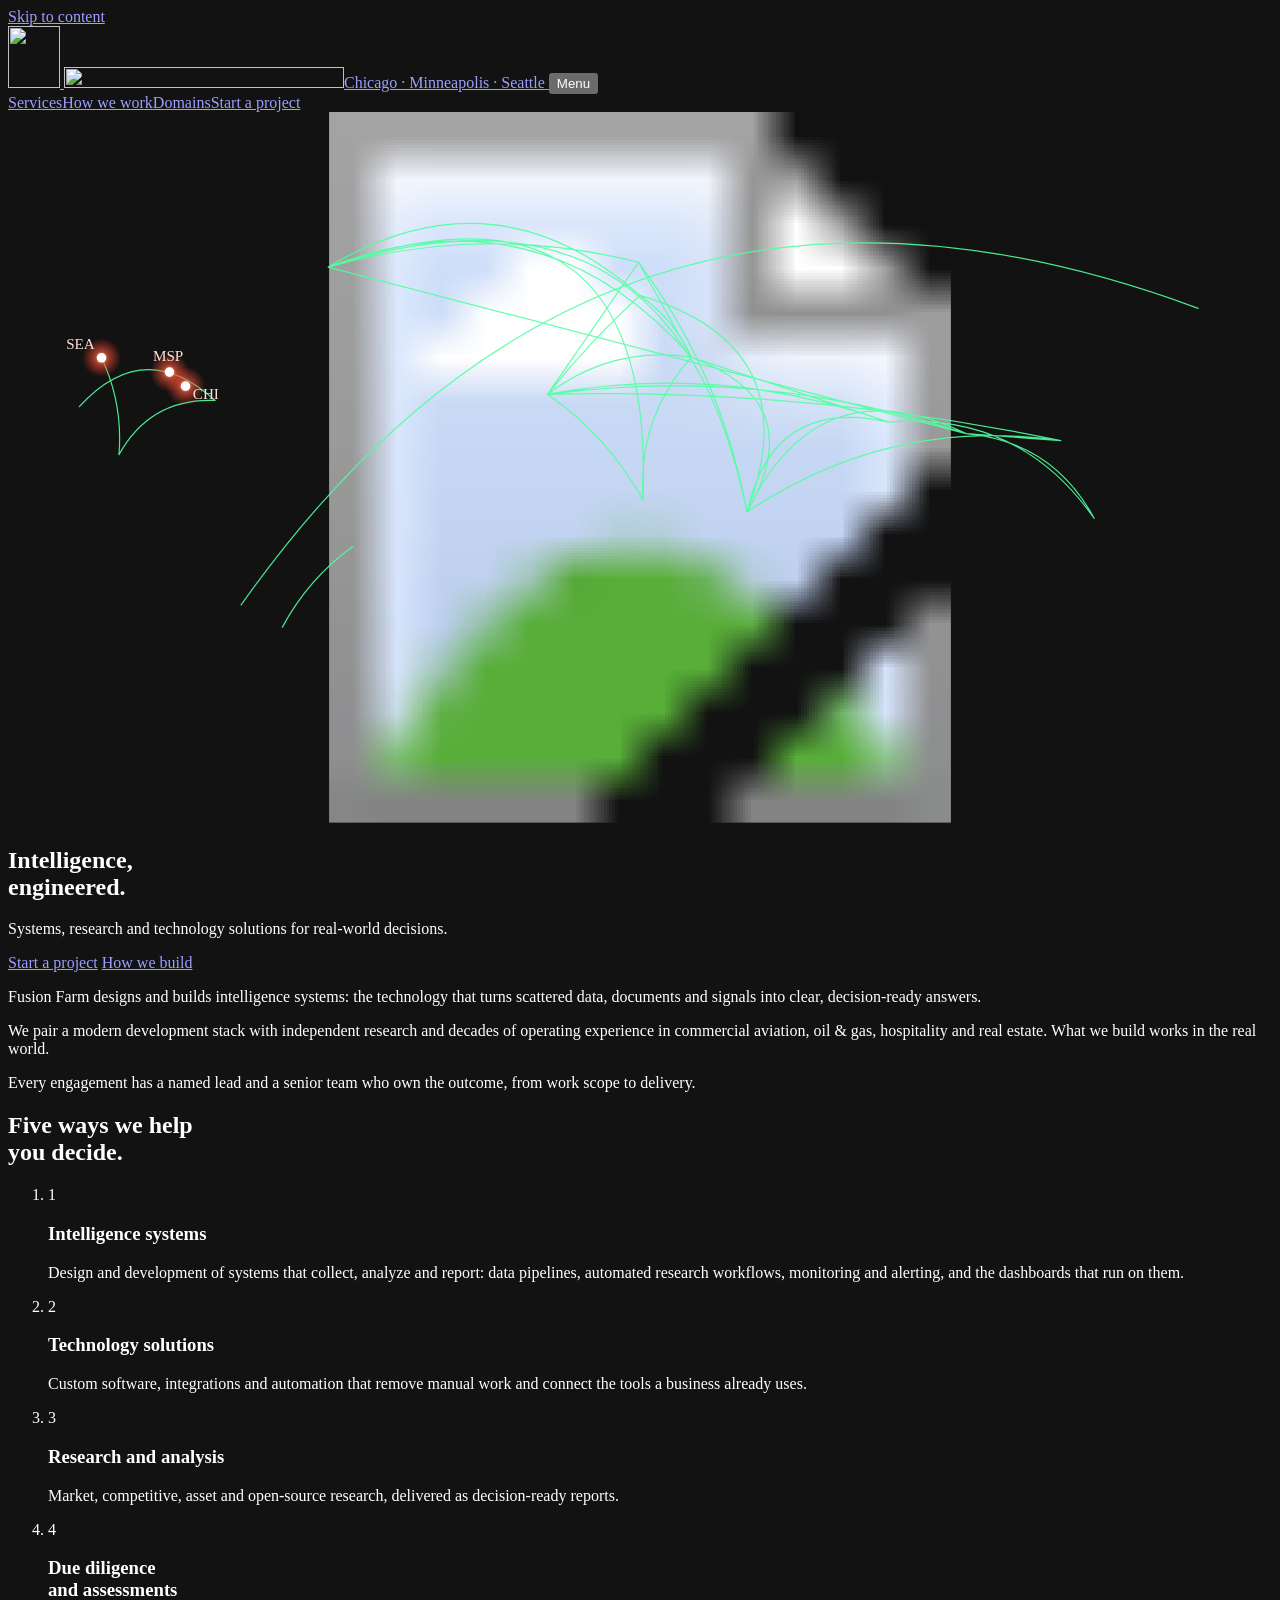
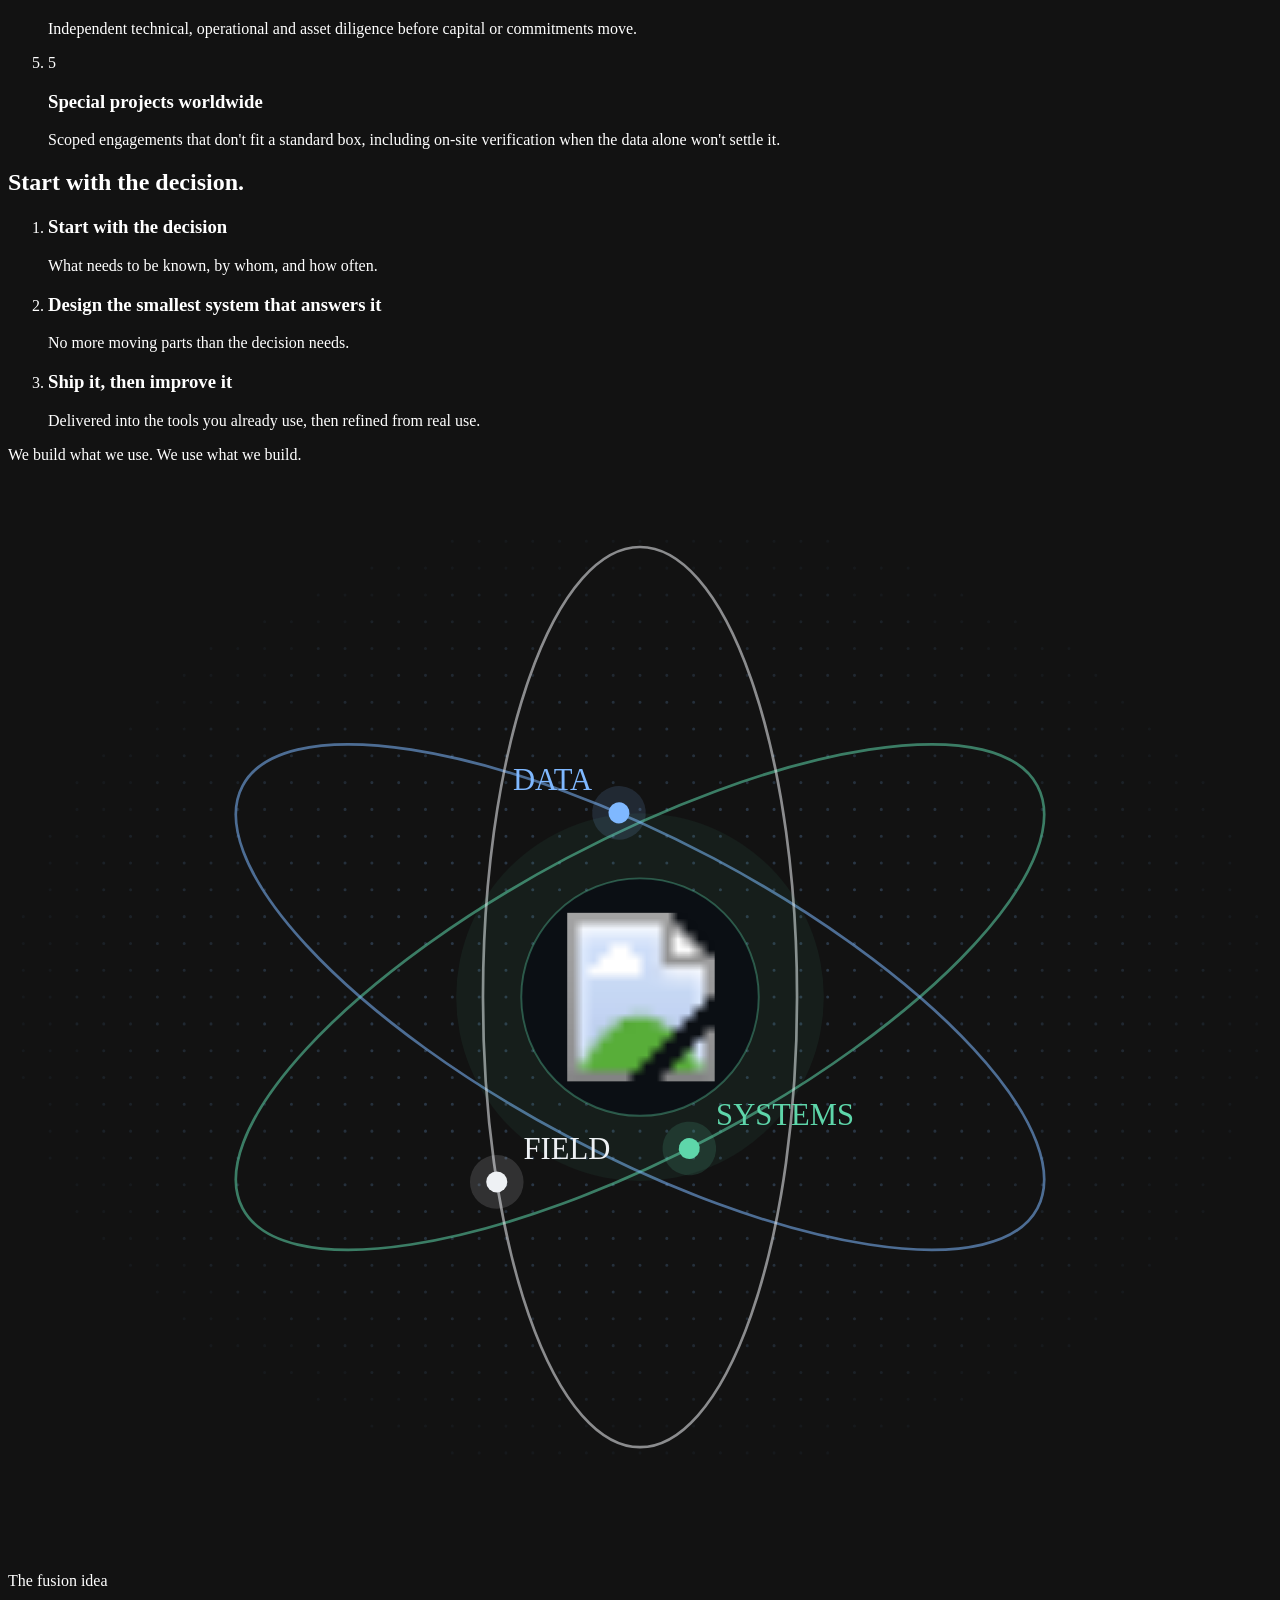
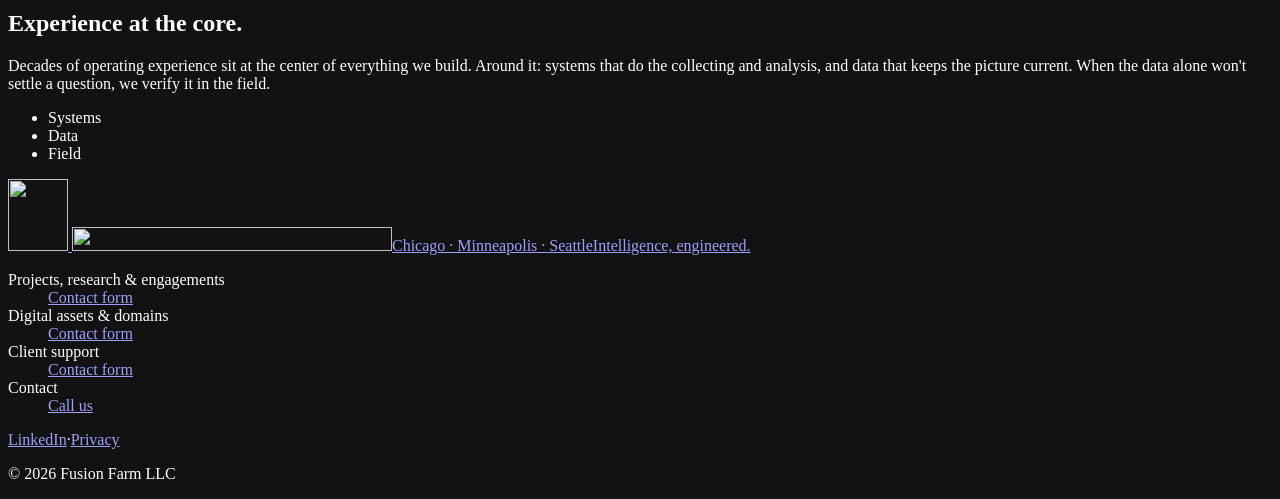
==== commit b610a95a: "How we work: drop Step 1-3 labels from the cards Co-Authored-By: Claude Opus 5.5 <noreply@anthropic." ====
--- a/public/index.html
+++ b/public/index.html
@@ -25,7 +25,7 @@
 <link rel="manifest" href="/site.webmanifest">
 <link rel="preload" href="/assets/fonts/manrope-latin-800-normal.woff2?v=40a9e3a1e3" as="font" type="font/woff2" crossorigin>
 <link rel="preload" href="/assets/fonts/manrope-latin-500-normal.woff2?v=119dbdffcd" as="font" type="font/woff2" crossorigin>
-<link rel="stylesheet" href="/assets/css/site.css?v=2e7bd4e47f">
+<link rel="stylesheet" href="/assets/css/site.css?v=24e911407c">
 <script type="application/ld+json">{"@context":"https://schema.org","@type":"Organization","name":"Fusion Farm LLC","alternateName":"Fusion Farm","url":"https://fusionfarm.net/","logo":"https://fusionfarm.net/icon-512.png","slogan":"Intelligence, engineered.","description":"Fusion Farm designs and builds intelligence systems: the technology that turns scattered data, documents and signals into clear, decision-ready answers.","address":[{"@type":"PostalAddress","addressLocality":"Chicago","addressRegion":"IL","addressCountry":"US"},{"@type":"PostalAddress","addressLocality":"Minneapolis","addressRegion":"MN","addressCountry":"US"},{"@type":"PostalAddress","addressLocality":"Seattle","addressRegion":"WA","addressCountry":"US"}],"areaServed":"Worldwide","sameAs":["https://www.linkedin.com/company/fusionfarm-llc"]}</script>
 </head>
 <body class="page-home">
@@ -103,17 +103,14 @@
     </header>
     <ol class="steps">
       <li class="step">
-        <span class="step__num mono">Step 1</span>
         <h3>Start with the decision</h3>
         <p>What needs to be known, by whom, and how often.</p>
       </li>
       <li class="step">
-        <span class="step__num mono">Step 2</span>
         <h3>Design the smallest system that answers it</h3>
         <p>No more moving parts than the decision needs.</p>
       </li>
       <li class="step">
-        <span class="step__num mono">Step 3</span>
         <h3>Ship it, then improve it</h3>
         <p>Delivered into the tools you already use, then refined from real use.</p>
       </li>
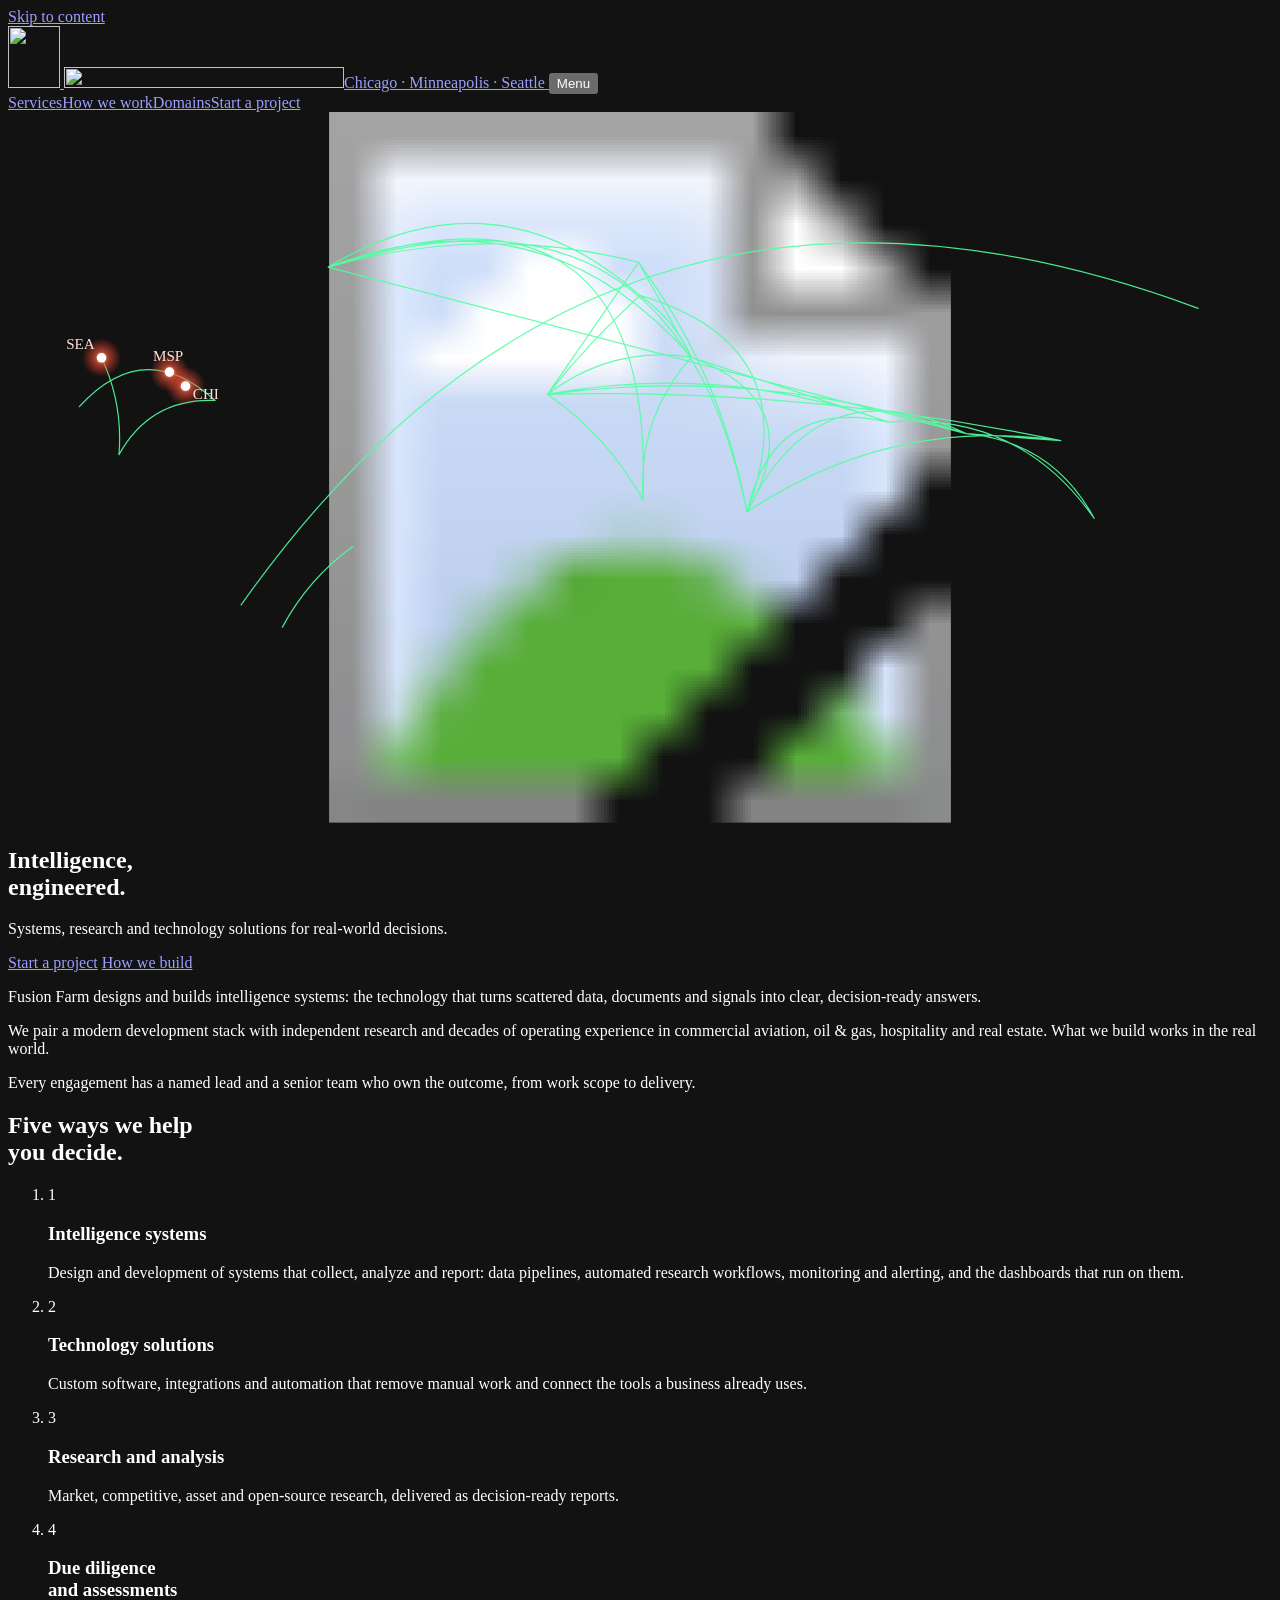
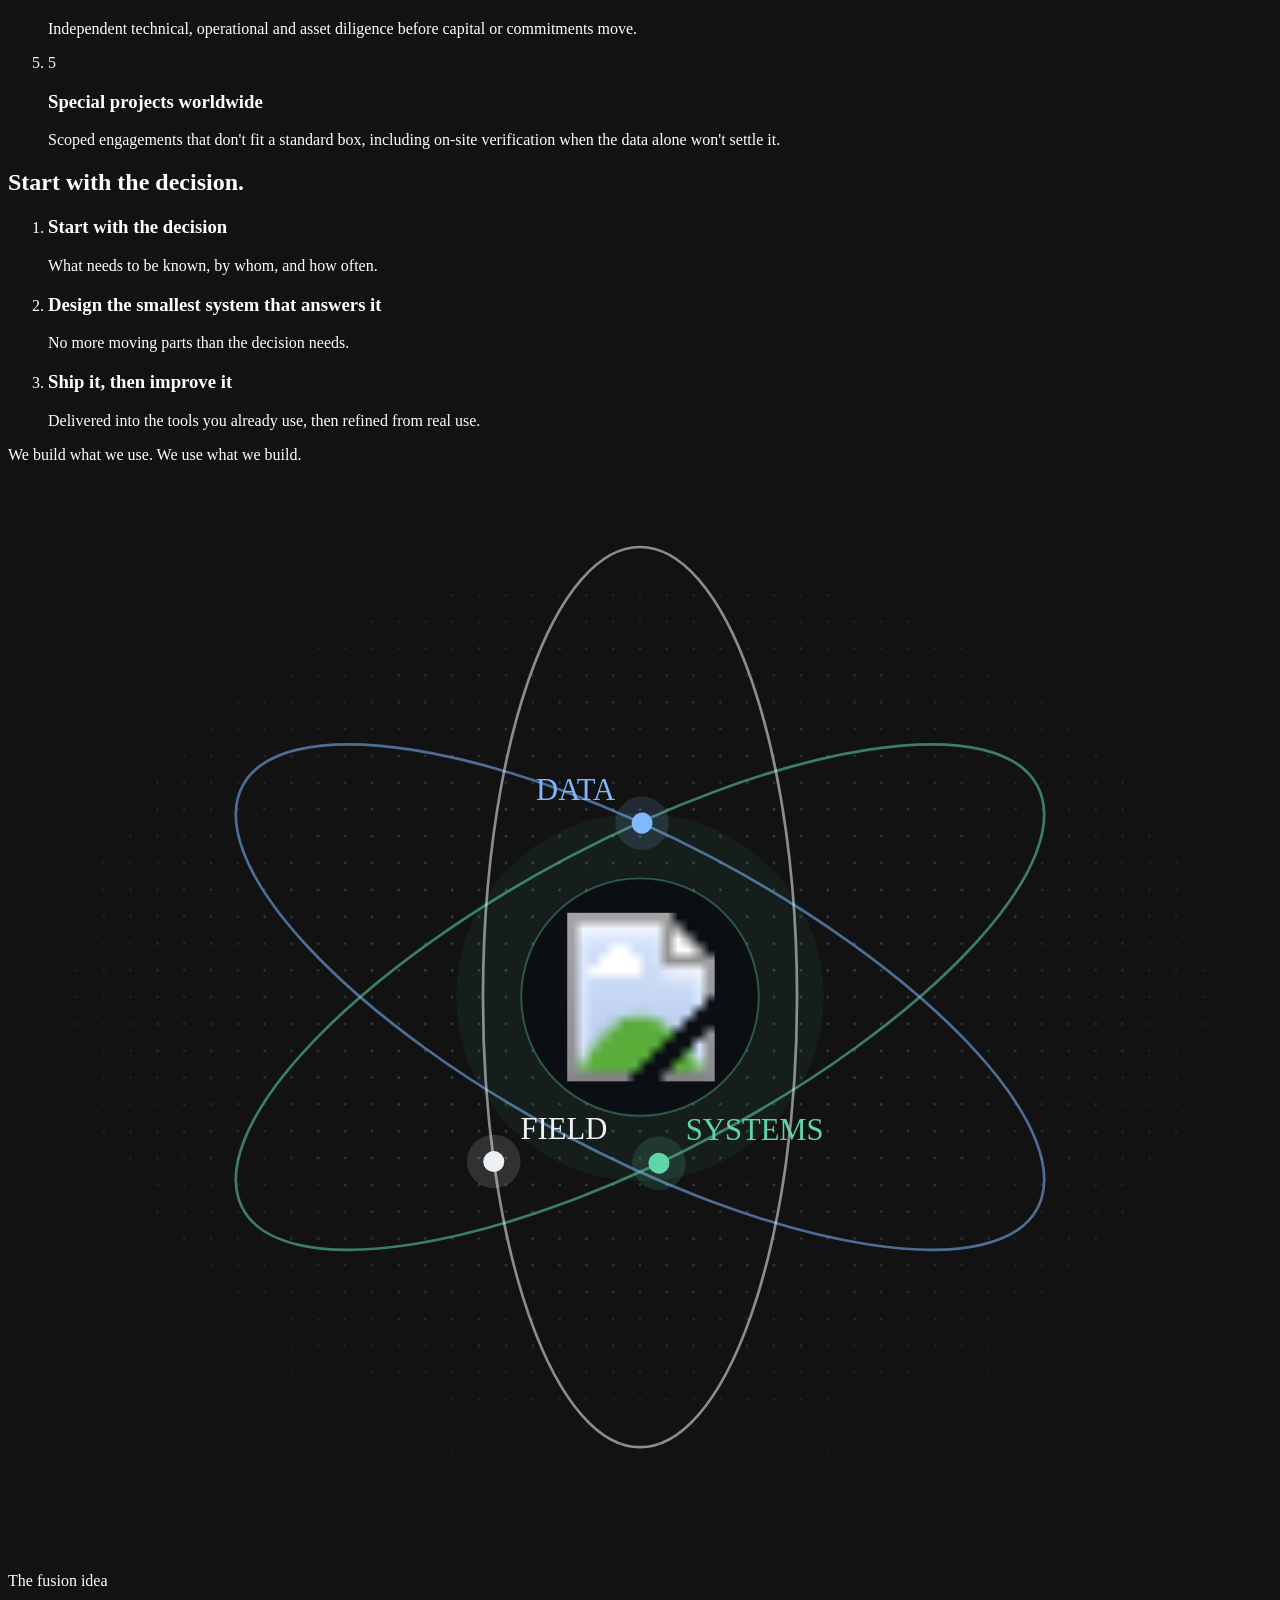
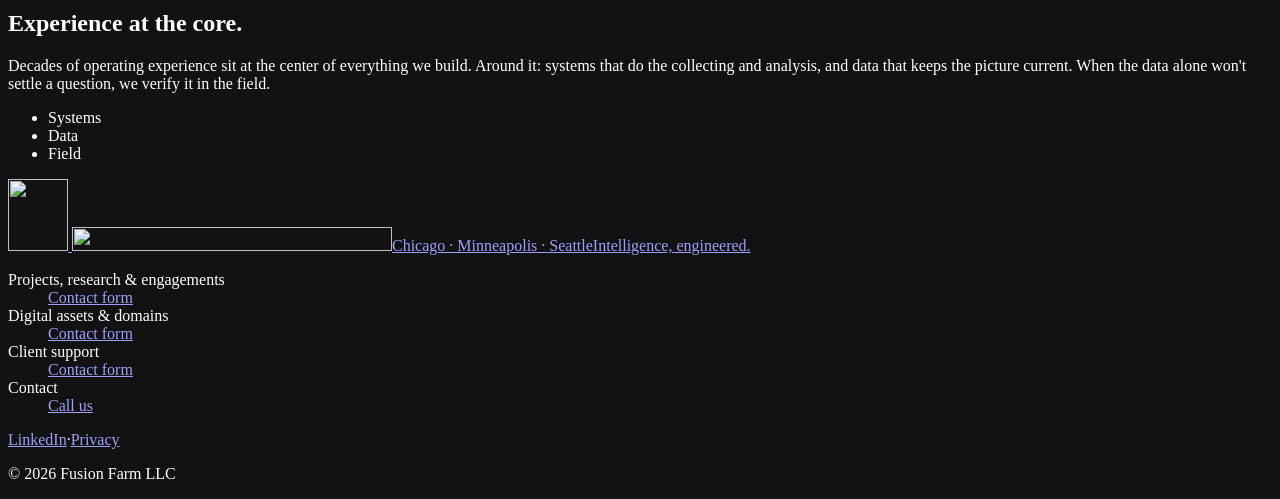
==== commit fbf83c2b: "Fusion section: tonal panel band with energy-core glow Slightly lighter panel with hairlines top and" ====
--- a/public/index.html
+++ b/public/index.html
@@ -25,7 +25,7 @@
 <link rel="manifest" href="/site.webmanifest">
 <link rel="preload" href="/assets/fonts/manrope-latin-800-normal.woff2?v=40a9e3a1e3" as="font" type="font/woff2" crossorigin>
 <link rel="preload" href="/assets/fonts/manrope-latin-500-normal.woff2?v=119dbdffcd" as="font" type="font/woff2" crossorigin>
-<link rel="stylesheet" href="/assets/css/site.css?v=24e911407c">
+<link rel="stylesheet" href="/assets/css/site.css?v=28de1d828e">
 <script type="application/ld+json">{"@context":"https://schema.org","@type":"Organization","name":"Fusion Farm LLC","alternateName":"Fusion Farm","url":"https://fusionfarm.net/","logo":"https://fusionfarm.net/icon-512.png","slogan":"Intelligence, engineered.","description":"Fusion Farm designs and builds intelligence systems: the technology that turns scattered data, documents and signals into clear, decision-ready answers.","address":[{"@type":"PostalAddress","addressLocality":"Chicago","addressRegion":"IL","addressCountry":"US"},{"@type":"PostalAddress","addressLocality":"Minneapolis","addressRegion":"MN","addressCountry":"US"},{"@type":"PostalAddress","addressLocality":"Seattle","addressRegion":"WA","addressCountry":"US"}],"areaServed":"Worldwide","sameAs":["https://www.linkedin.com/company/fusionfarm-llc"]}</script>
 </head>
 <body class="page-home">
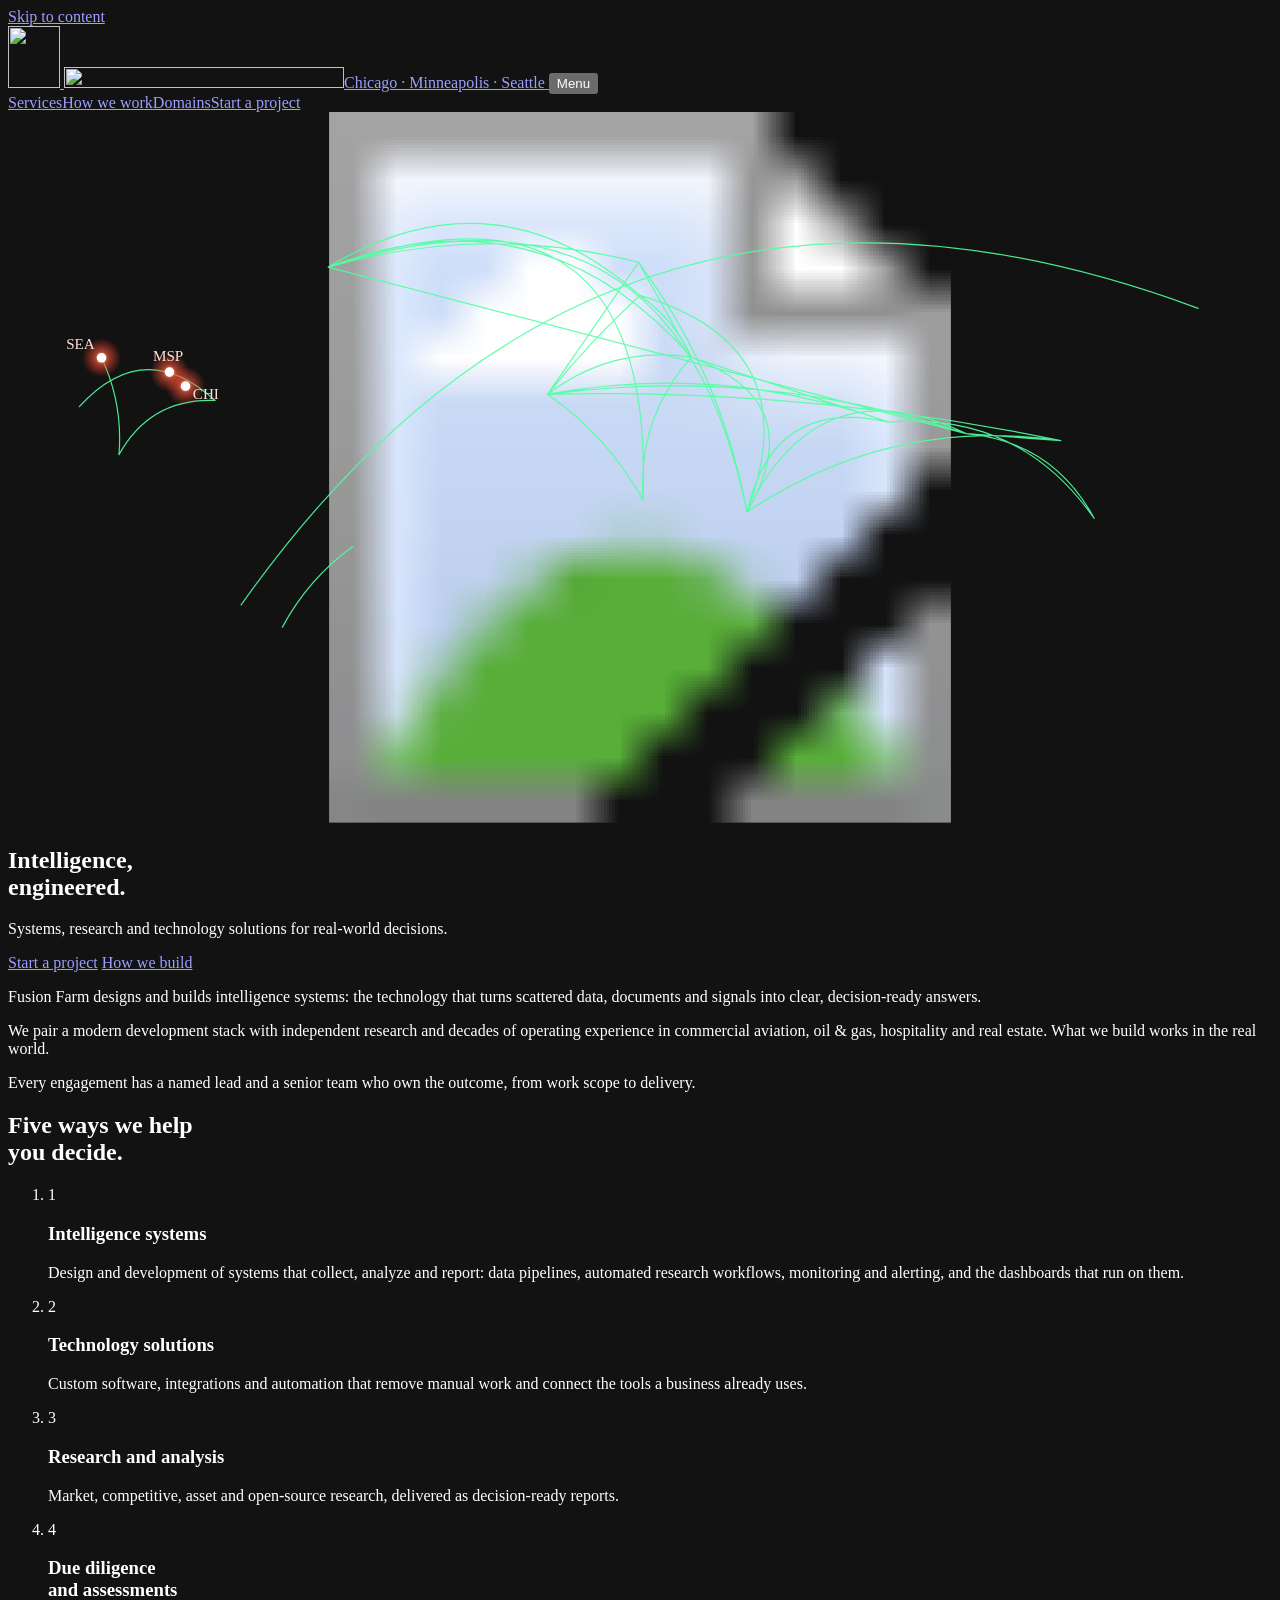
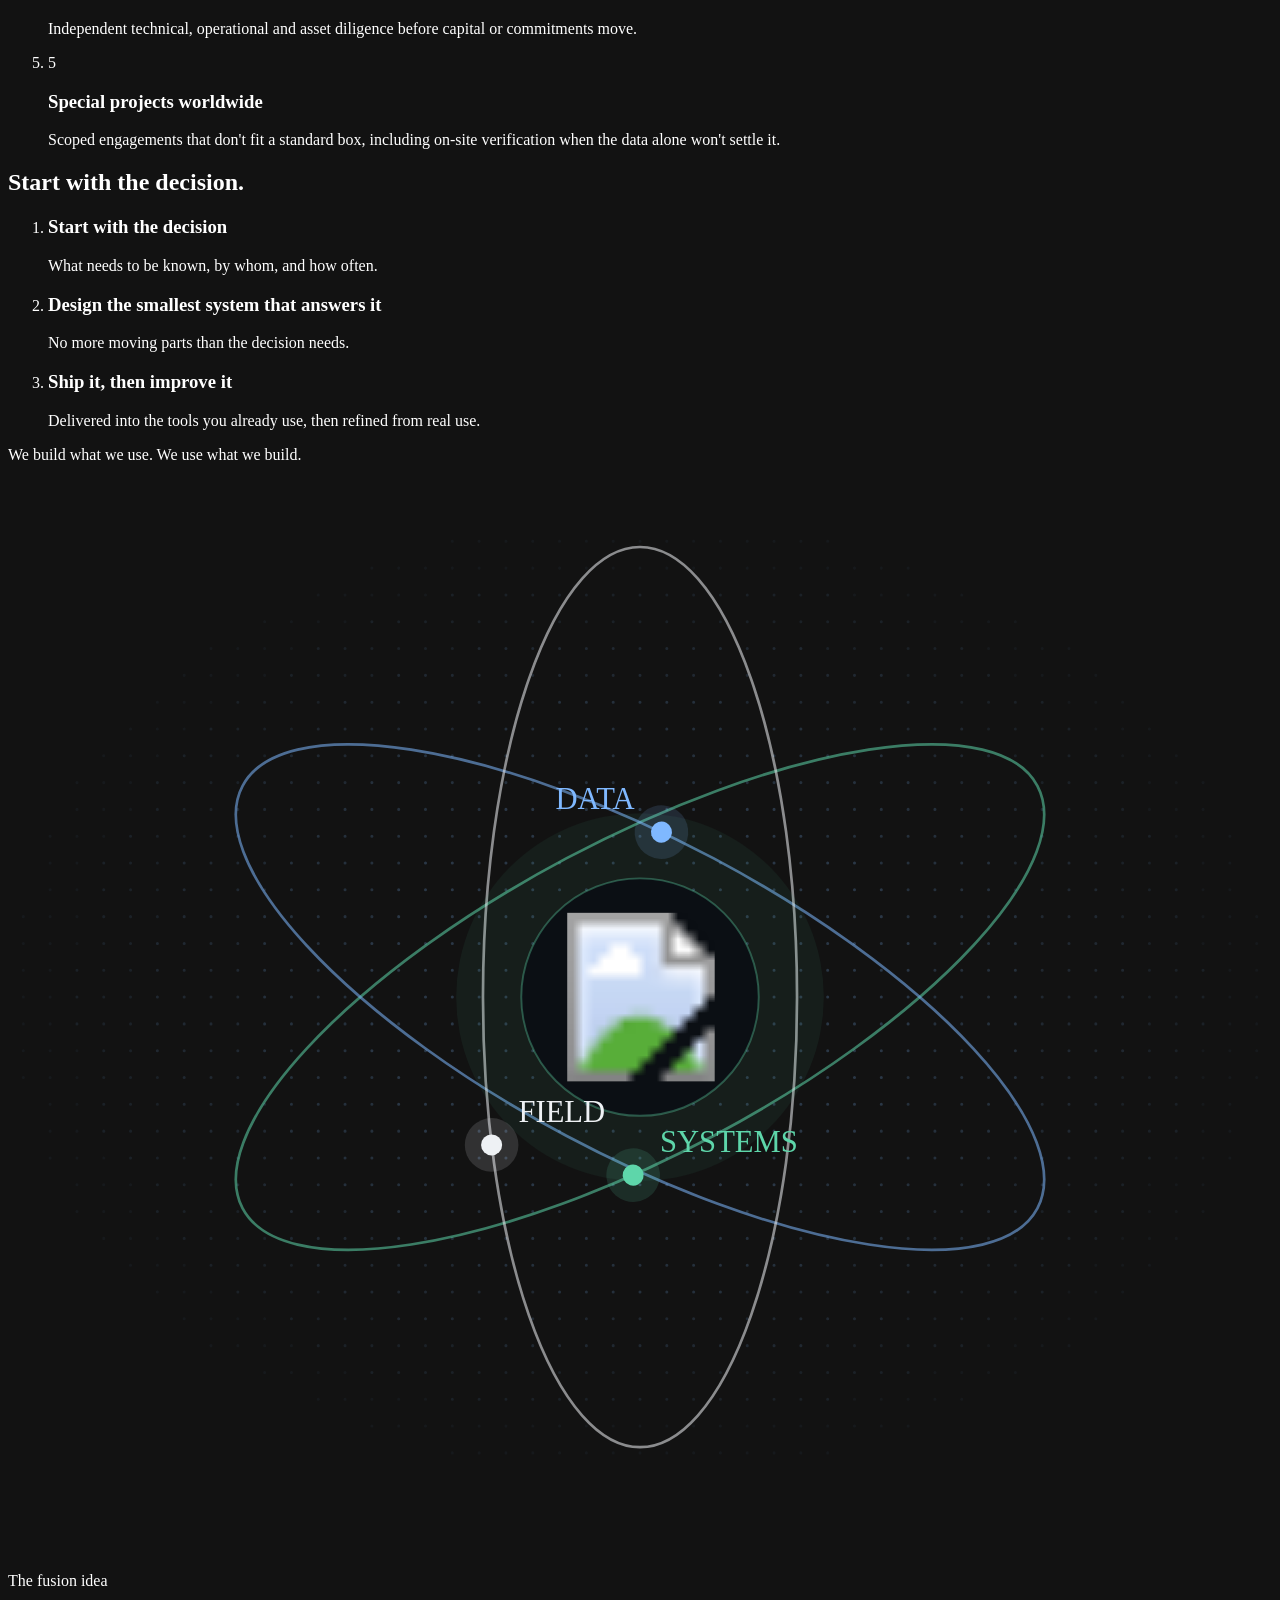
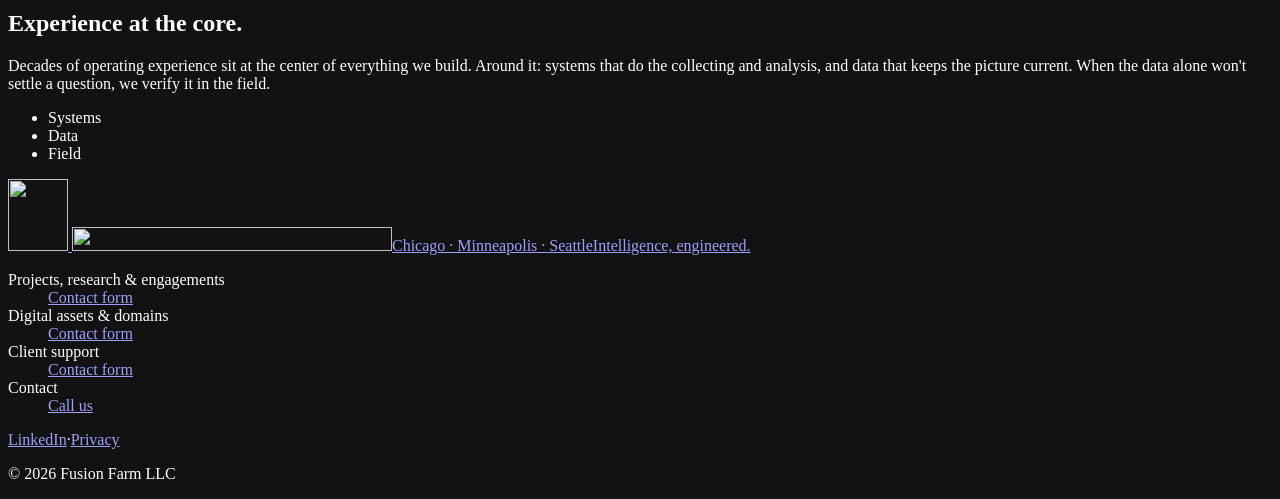
==== commit 785f930c: "Fusion section: faint reactor rings around the core Hairline concentric rings centred on the FF core" ====
--- a/public/index.html
+++ b/public/index.html
@@ -25,7 +25,7 @@
 <link rel="manifest" href="/site.webmanifest">
 <link rel="preload" href="/assets/fonts/manrope-latin-800-normal.woff2?v=40a9e3a1e3" as="font" type="font/woff2" crossorigin>
 <link rel="preload" href="/assets/fonts/manrope-latin-500-normal.woff2?v=119dbdffcd" as="font" type="font/woff2" crossorigin>
-<link rel="stylesheet" href="/assets/css/site.css?v=28de1d828e">
+<link rel="stylesheet" href="/assets/css/site.css?v=5ff64ef28f">
 <script type="application/ld+json">{"@context":"https://schema.org","@type":"Organization","name":"Fusion Farm LLC","alternateName":"Fusion Farm","url":"https://fusionfarm.net/","logo":"https://fusionfarm.net/icon-512.png","slogan":"Intelligence, engineered.","description":"Fusion Farm designs and builds intelligence systems: the technology that turns scattered data, documents and signals into clear, decision-ready answers.","address":[{"@type":"PostalAddress","addressLocality":"Chicago","addressRegion":"IL","addressCountry":"US"},{"@type":"PostalAddress","addressLocality":"Minneapolis","addressRegion":"MN","addressCountry":"US"},{"@type":"PostalAddress","addressLocality":"Seattle","addressRegion":"WA","addressCountry":"US"}],"areaServed":"Worldwide","sameAs":["https://www.linkedin.com/company/fusionfarm-llc"]}</script>
 </head>
 <body class="page-home">
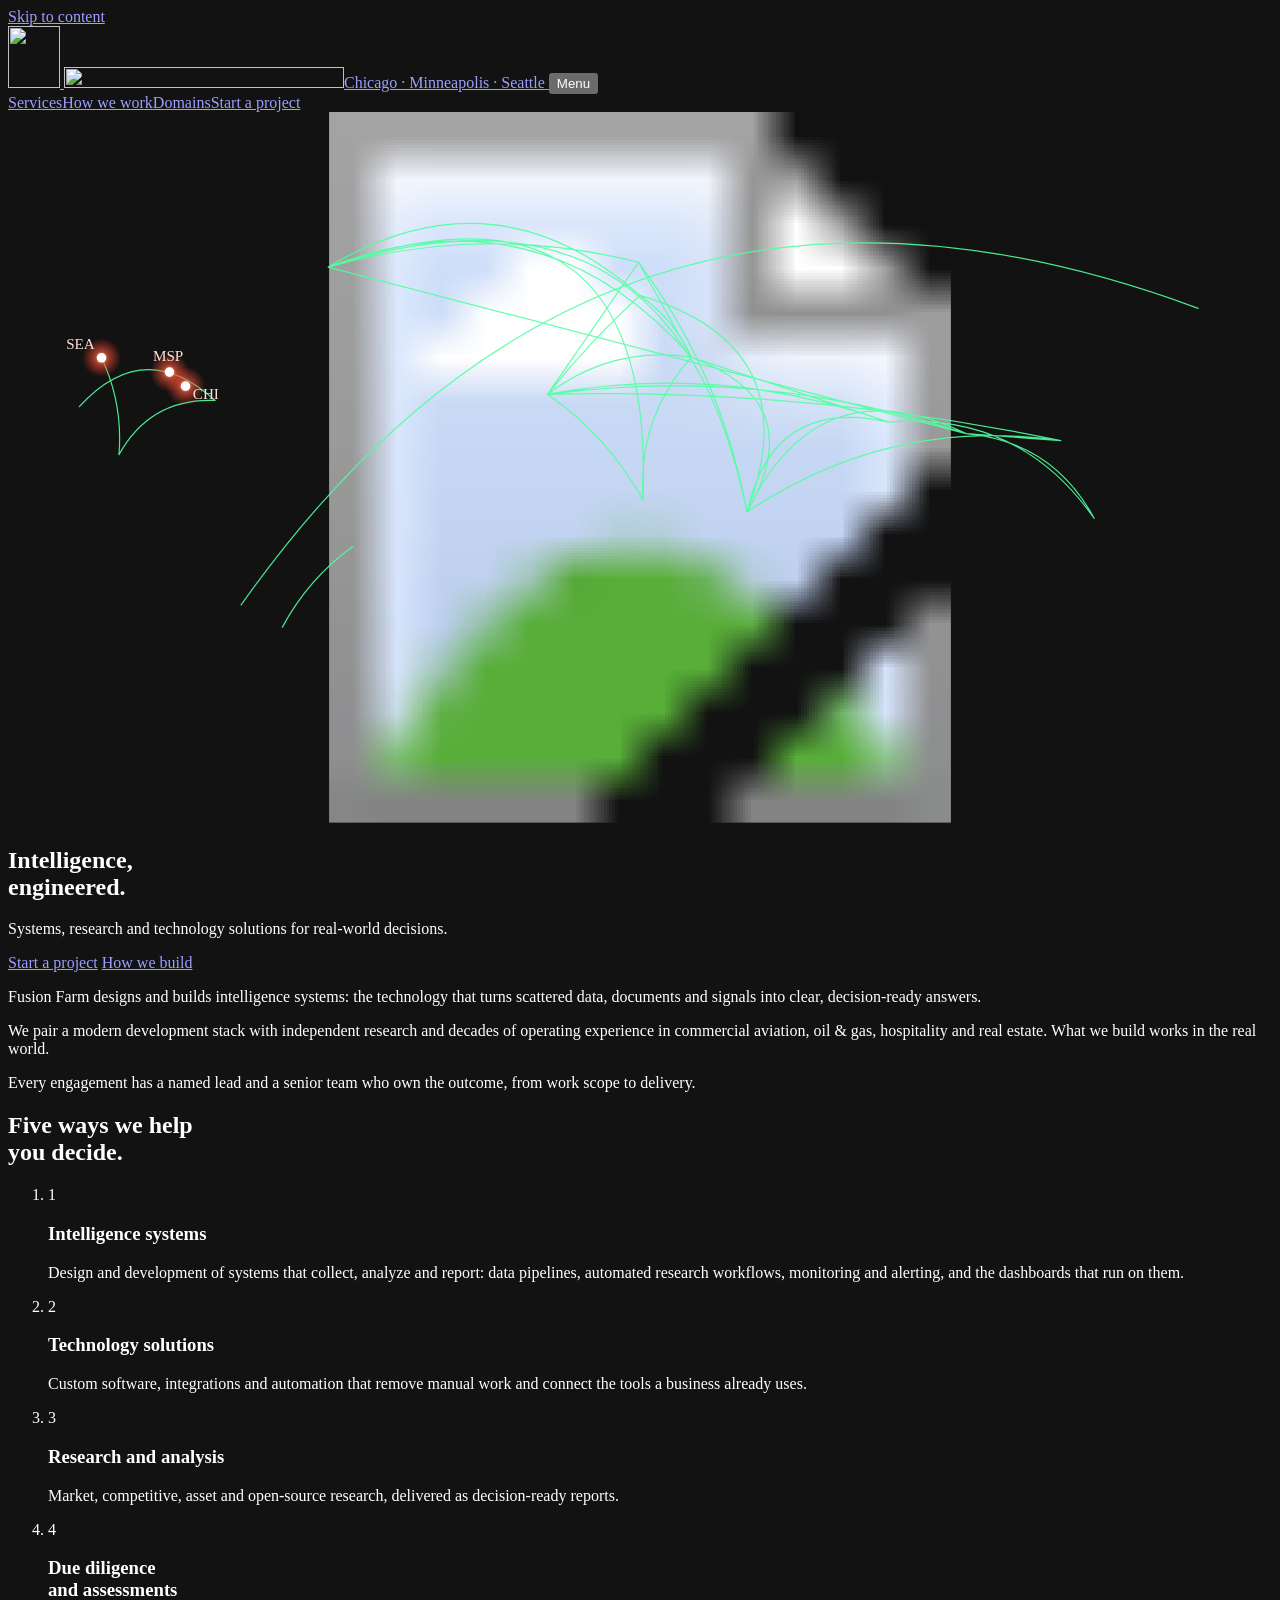
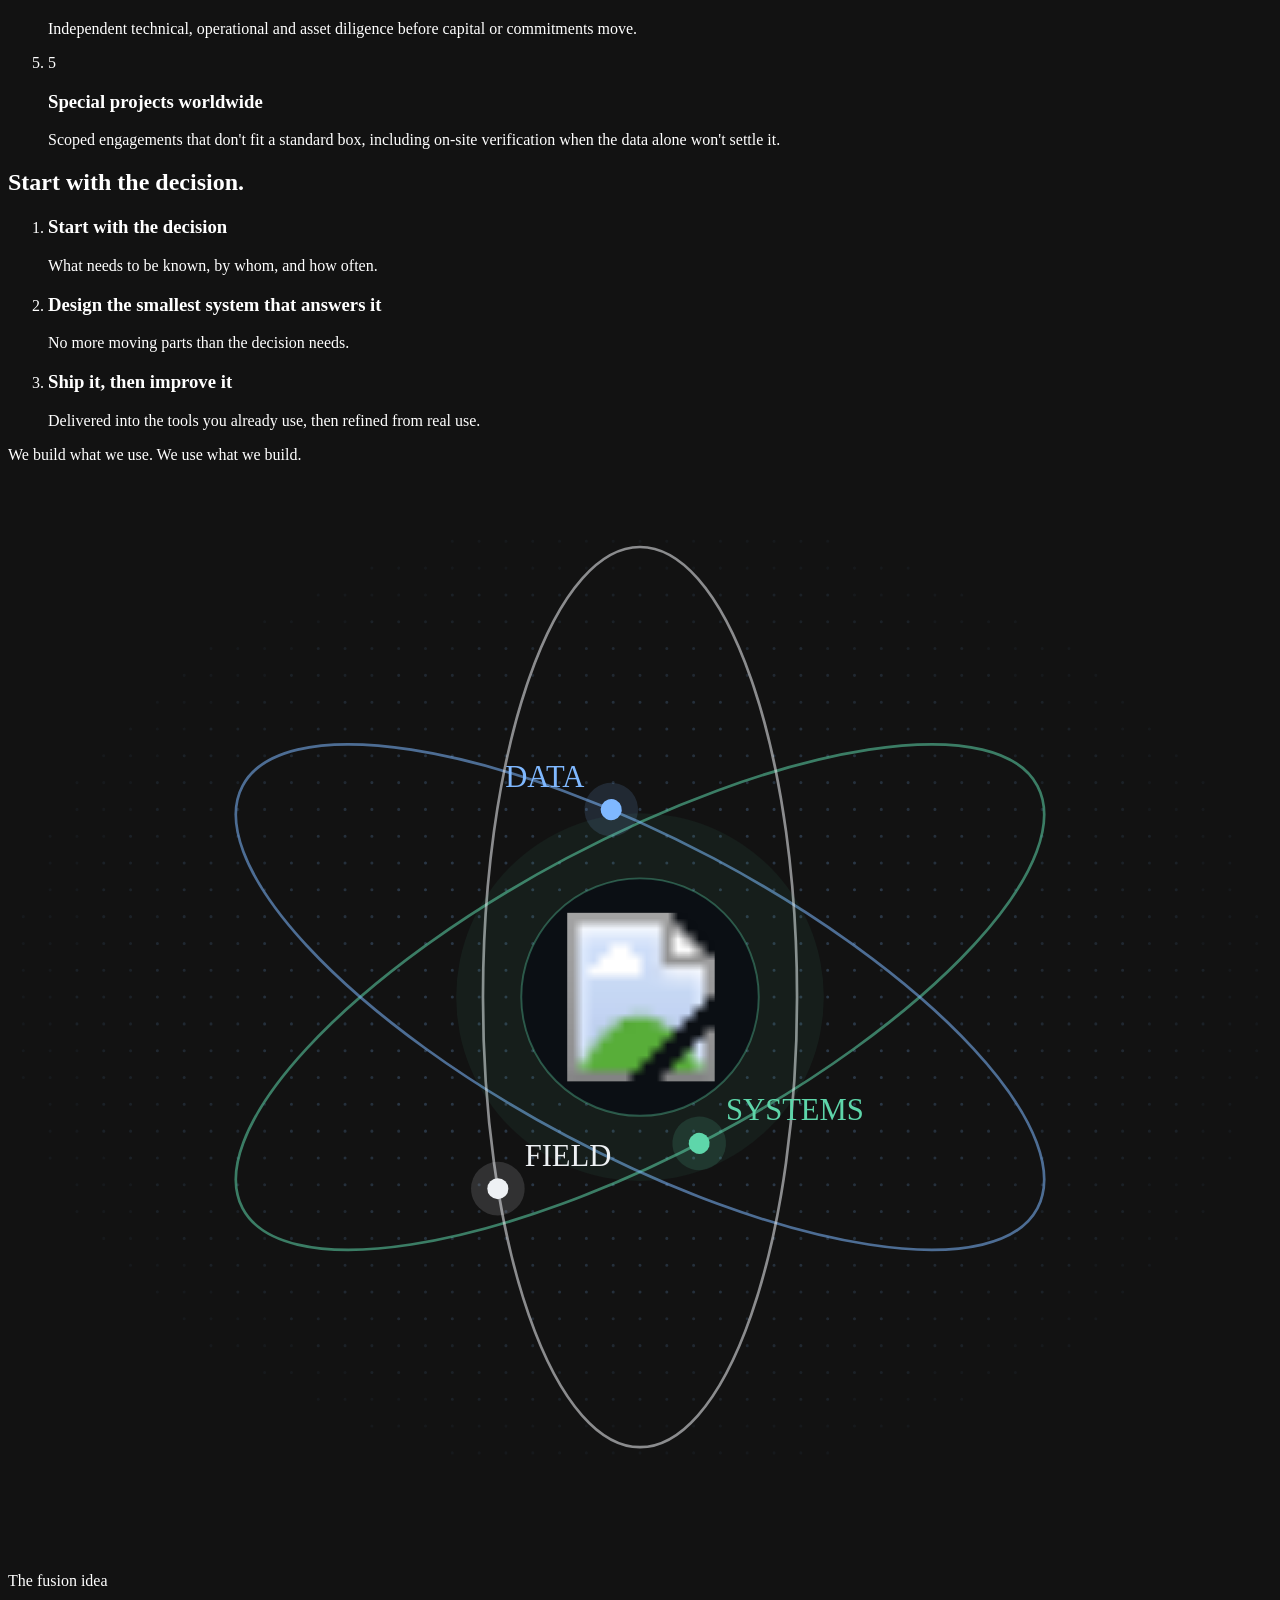
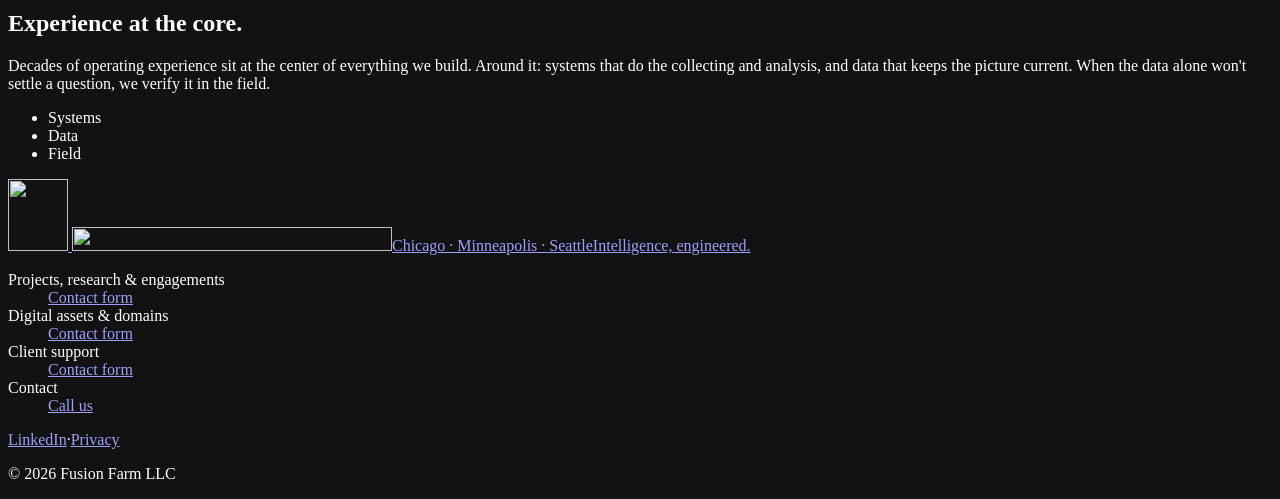
==== commit 681ff91d: "Domains: add stonyzone.com and damnyum.com; hide header cities on mobile - stonyzone.com listed at $" ====
--- a/public/index.html
+++ b/public/index.html
@@ -25,7 +25,7 @@
 <link rel="manifest" href="/site.webmanifest">
 <link rel="preload" href="/assets/fonts/manrope-latin-800-normal.woff2?v=40a9e3a1e3" as="font" type="font/woff2" crossorigin>
 <link rel="preload" href="/assets/fonts/manrope-latin-500-normal.woff2?v=119dbdffcd" as="font" type="font/woff2" crossorigin>
-<link rel="stylesheet" href="/assets/css/site.css?v=5ff64ef28f">
+<link rel="stylesheet" href="/assets/css/site.css?v=63911dc3f7">
 <script type="application/ld+json">{"@context":"https://schema.org","@type":"Organization","name":"Fusion Farm LLC","alternateName":"Fusion Farm","url":"https://fusionfarm.net/","logo":"https://fusionfarm.net/icon-512.png","slogan":"Intelligence, engineered.","description":"Fusion Farm designs and builds intelligence systems: the technology that turns scattered data, documents and signals into clear, decision-ready answers.","address":[{"@type":"PostalAddress","addressLocality":"Chicago","addressRegion":"IL","addressCountry":"US"},{"@type":"PostalAddress","addressLocality":"Minneapolis","addressRegion":"MN","addressCountry":"US"},{"@type":"PostalAddress","addressLocality":"Seattle","addressRegion":"WA","addressCountry":"US"}],"areaServed":"Worldwide","sameAs":["https://www.linkedin.com/company/fusionfarm-llc"]}</script>
 </head>
 <body class="page-home">
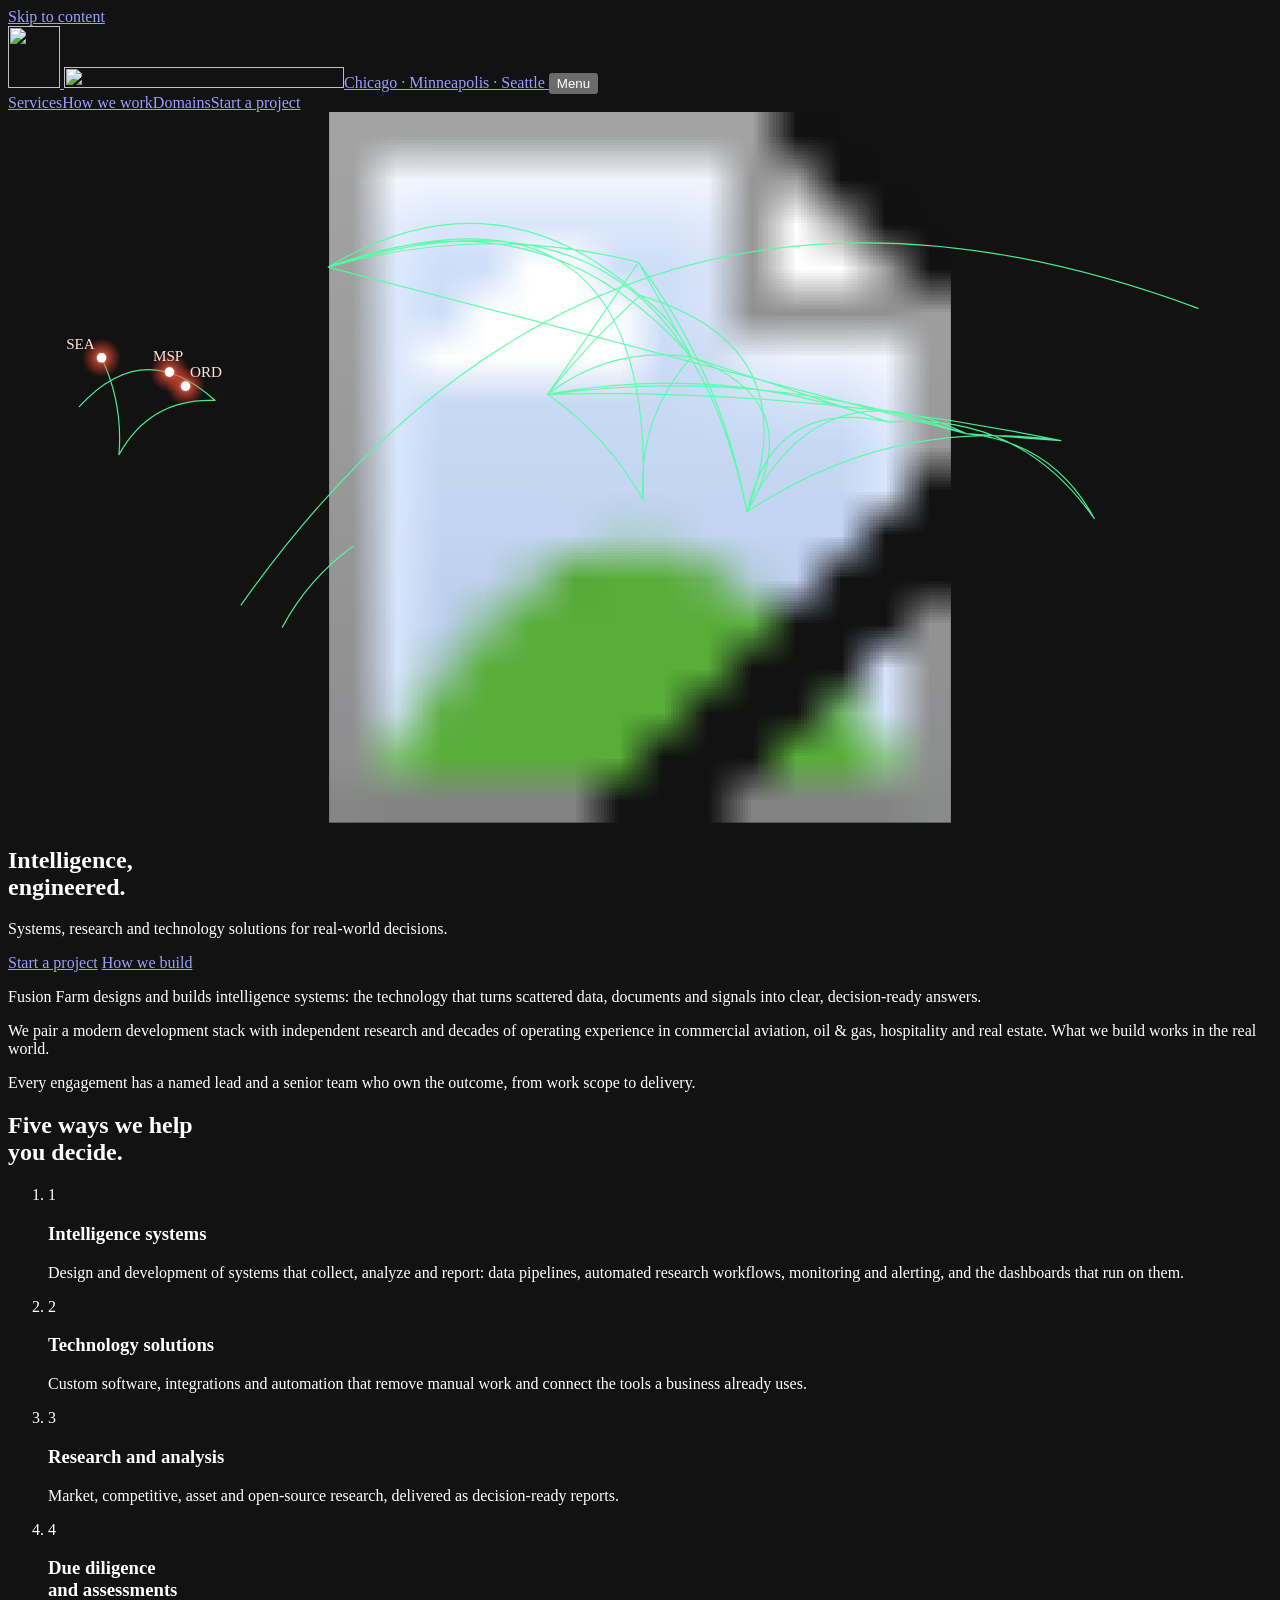
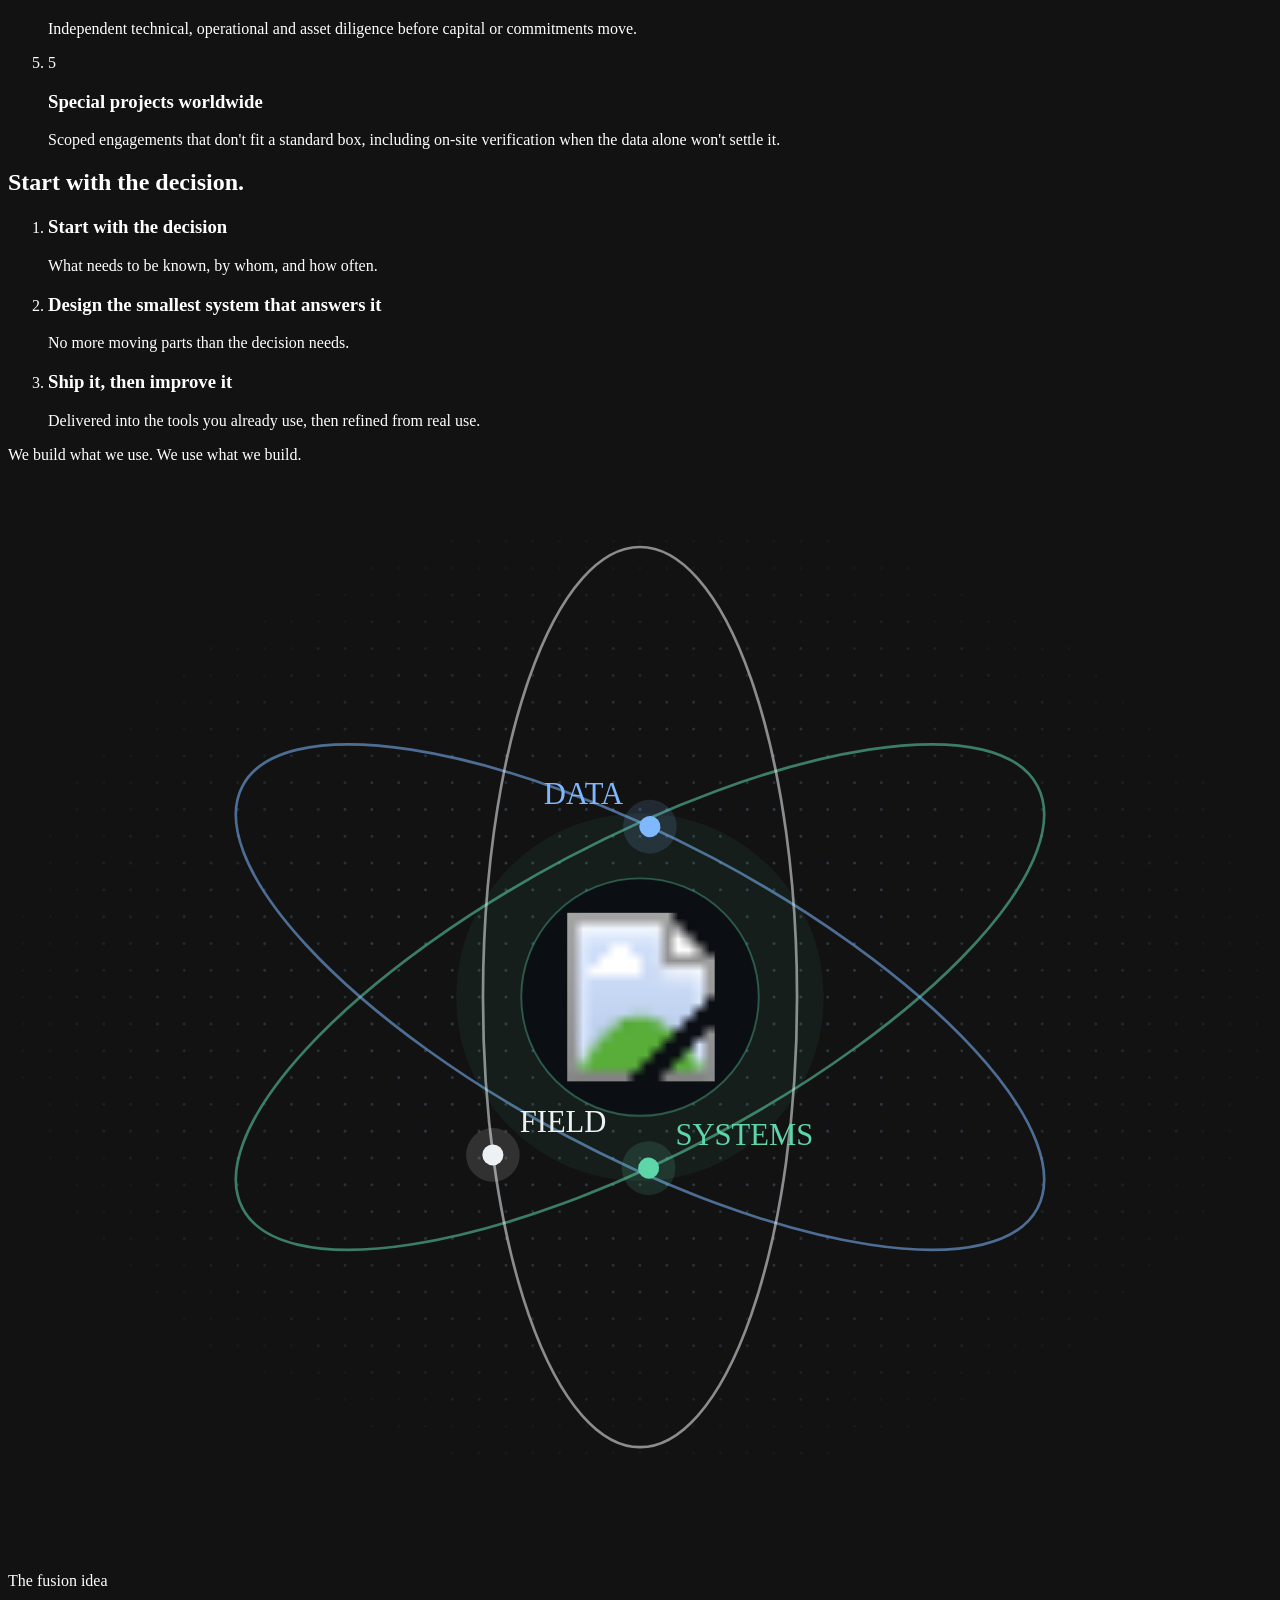
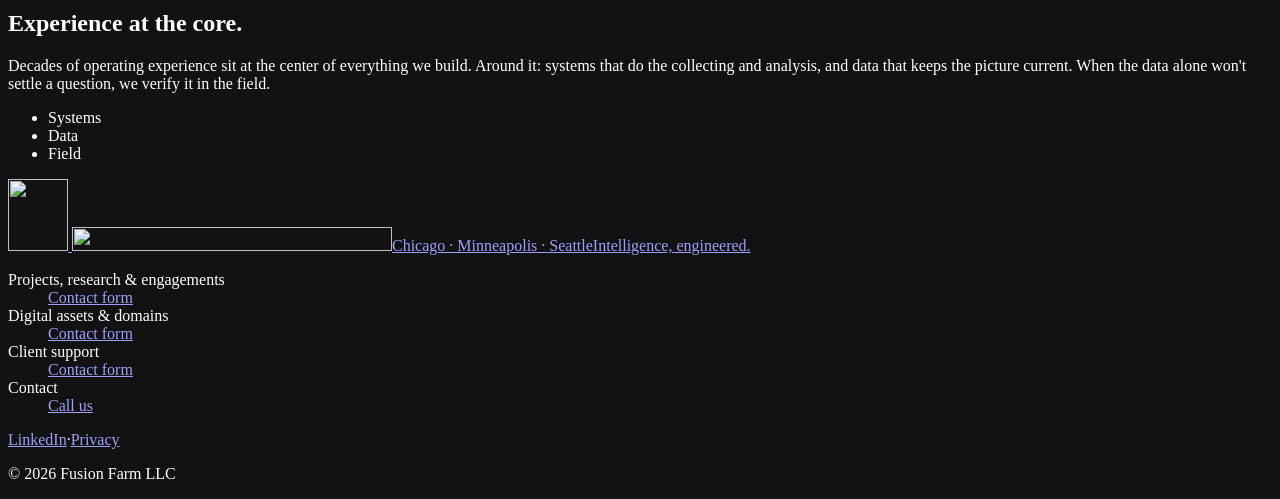
==== commit 25486df2: "Hero map: Chicago label reads ORD, placed clear of the NYC hub Co-Authored-By: Claude Opus 5.5 <nore" ====
--- a/public/index.html
+++ b/public/index.html
@@ -47,7 +47,7 @@
 <main id="main">
 <!-- HERO -->
 <section class="hero" aria-labelledby="hero-title">
-  <div class="hero__map" aria-hidden="false"><svg class="world" viewBox="0 0 450 253" role="img" aria-label="Global network map with offices in Chicago, Minneapolis and Seattle" preserveAspectRatio="xMidYMid meet"><defs><radialGradient id="hubg"><stop offset="0" stop-color="#FFE3D6" stop-opacity=".95"/><stop offset=".35" stop-color="#FF5A3C" stop-opacity=".6"/><stop offset="1" stop-color="#FF3B2F" stop-opacity="0"/></radialGradient></defs><image href="/assets/img/hero-map.webp?v=3ae322d27b" x="0" y="0" width="450" height="253"/><path class="hero__lines" fill="none" stroke="#50FFA0" stroke-opacity=".9" stroke-width="1.2" stroke-linecap="round" vector-effect="non-scaling-stroke" d="M192.1 100.5Q214.9 83.1 243.3 87.3M192.1 100.5Q207.2 81.6 225.0 65.3M225.0 65.3Q237.1 73.8 243.3 87.3M224.5 53.5Q233.9 70.4 243.3 87.3M192.1 100.5Q208.3 77.0 224.5 53.5M243.3 87.3Q286.0 103.0 263.1 142.4M114.0 55.2Q189.8 26.5 243.3 87.3M114.0 55.2Q173.2 19.7 225.0 65.3M263.1 142.4Q272.4 101.2 313.6 110.4M97.7 183.4Q106.9 166.2 122.7 154.7M341.1 114.5Q358.0 115.8 374.8 117.0M39.5 122.0Q50.7 101.8 73.7 102.7M263.1 142.4Q288.2 89.4 341.1 114.5M25.4 104.9Q48.4 79.7 73.7 102.7M243.3 87.3Q278.5 98.8 313.6 110.4M192.1 100.5Q254.2 89.1 313.6 110.4M263.1 142.4Q314.1 108.2 374.8 117.0M226.1 138.1Q224.0 109.1 243.3 87.3M114.0 55.2Q237.2 15.6 263.1 142.4M114.0 55.2Q230.6 14.7 226.1 138.1M313.6 110.4Q360.0 106.5 386.7 144.7M192.1 100.5Q268.2 90.3 341.1 114.5M224.5 53.5Q254.1 93.5 263.1 142.4M114.0 55.2Q169.0 39.5 224.5 53.5M192.1 100.5Q213.4 115.4 226.1 138.1M192.1 100.5Q284.4 98.2 374.8 117.0M341.1 114.5Q372.0 117.3 386.7 144.7M225.0 65.3Q285.6 83.3 263.1 142.4M33.3 87.5Q41.0 103.9 39.5 122.0M83.0 175.5Q212.7 -8.3 423.7 69.9M114.0 55.2Q227.6 84.8 341.1 114.5"/><g class="offices"><circle class="hubglow" cx="33.3" cy="87.5" r="7" fill="url(#hubg)"/><circle class="node--hub" cx="33.3" cy="87.5" r="1.7" fill="#FFFFFF"/><circle class="hubglow" cx="57.5" cy="92.6" r="7" fill="url(#hubg)"/><circle class="node--hub" cx="57.5" cy="92.6" r="1.7" fill="#FFFFFF"/><circle class="hubglow" cx="63.2" cy="97.6" r="7" fill="url(#hubg)"/><circle class="node--hub" cx="63.2" cy="97.6" r="1.7" fill="#FFFFFF"/><text class="hublabel" x="30.9" y="84.3" text-anchor="end" fill="#FFE3D6" font-size="5.4">SEA</text><text class="hublabel" x="57.0" y="88.6" text-anchor="middle" fill="#FFE3D6" font-size="5.4">MSP</text><text class="hublabel" x="65.8" y="102.2" text-anchor="start" fill="#FFE3D6" font-size="5.4">CHI</text></g></svg></div>
+  <div class="hero__map" aria-hidden="false"><svg class="world" viewBox="0 0 450 253" role="img" aria-label="Global network map with offices in Chicago, Minneapolis and Seattle" preserveAspectRatio="xMidYMid meet"><defs><radialGradient id="hubg"><stop offset="0" stop-color="#FFE3D6" stop-opacity=".95"/><stop offset=".35" stop-color="#FF5A3C" stop-opacity=".6"/><stop offset="1" stop-color="#FF3B2F" stop-opacity="0"/></radialGradient></defs><image href="/assets/img/hero-map.webp?v=3ae322d27b" x="0" y="0" width="450" height="253"/><path class="hero__lines" fill="none" stroke="#50FFA0" stroke-opacity=".9" stroke-width="1.2" stroke-linecap="round" vector-effect="non-scaling-stroke" d="M192.1 100.5Q214.9 83.1 243.3 87.3M192.1 100.5Q207.2 81.6 225.0 65.3M225.0 65.3Q237.1 73.8 243.3 87.3M224.5 53.5Q233.9 70.4 243.3 87.3M192.1 100.5Q208.3 77.0 224.5 53.5M243.3 87.3Q286.0 103.0 263.1 142.4M114.0 55.2Q189.8 26.5 243.3 87.3M114.0 55.2Q173.2 19.7 225.0 65.3M263.1 142.4Q272.4 101.2 313.6 110.4M97.7 183.4Q106.9 166.2 122.7 154.7M341.1 114.5Q358.0 115.8 374.8 117.0M39.5 122.0Q50.7 101.8 73.7 102.7M263.1 142.4Q288.2 89.4 341.1 114.5M25.4 104.9Q48.4 79.7 73.7 102.7M243.3 87.3Q278.5 98.8 313.6 110.4M192.1 100.5Q254.2 89.1 313.6 110.4M263.1 142.4Q314.1 108.2 374.8 117.0M226.1 138.1Q224.0 109.1 243.3 87.3M114.0 55.2Q237.2 15.6 263.1 142.4M114.0 55.2Q230.6 14.7 226.1 138.1M313.6 110.4Q360.0 106.5 386.7 144.7M192.1 100.5Q268.2 90.3 341.1 114.5M224.5 53.5Q254.1 93.5 263.1 142.4M114.0 55.2Q169.0 39.5 224.5 53.5M192.1 100.5Q213.4 115.4 226.1 138.1M192.1 100.5Q284.4 98.2 374.8 117.0M341.1 114.5Q372.0 117.3 386.7 144.7M225.0 65.3Q285.6 83.3 263.1 142.4M33.3 87.5Q41.0 103.9 39.5 122.0M83.0 175.5Q212.7 -8.3 423.7 69.9M114.0 55.2Q227.6 84.8 341.1 114.5"/><g class="offices"><circle class="hubglow" cx="33.3" cy="87.5" r="7" fill="url(#hubg)"/><circle class="node--hub" cx="33.3" cy="87.5" r="1.7" fill="#FFFFFF"/><circle class="hubglow" cx="57.5" cy="92.6" r="7" fill="url(#hubg)"/><circle class="node--hub" cx="57.5" cy="92.6" r="1.7" fill="#FFFFFF"/><circle class="hubglow" cx="63.2" cy="97.6" r="7" fill="url(#hubg)"/><circle class="node--hub" cx="63.2" cy="97.6" r="1.7" fill="#FFFFFF"/><text class="hublabel" x="30.9" y="84.3" text-anchor="end" fill="#FFE3D6" font-size="5.4">SEA</text><text class="hublabel" x="57.0" y="88.6" text-anchor="middle" fill="#FFE3D6" font-size="5.4">MSP</text><text class="hublabel" x="64.8" y="94.2" text-anchor="start" fill="#FFE3D6" font-size="5.4">ORD</text></g></svg></div>
   <div class="wrap hero__inner">
     <h1 id="hero-title" class="hero__title">Intelligence,<br><span class="acc">engineered.</span></h1>
     <p class="hero__sub">Systems, research and technology solutions for real-world decisions.</p>
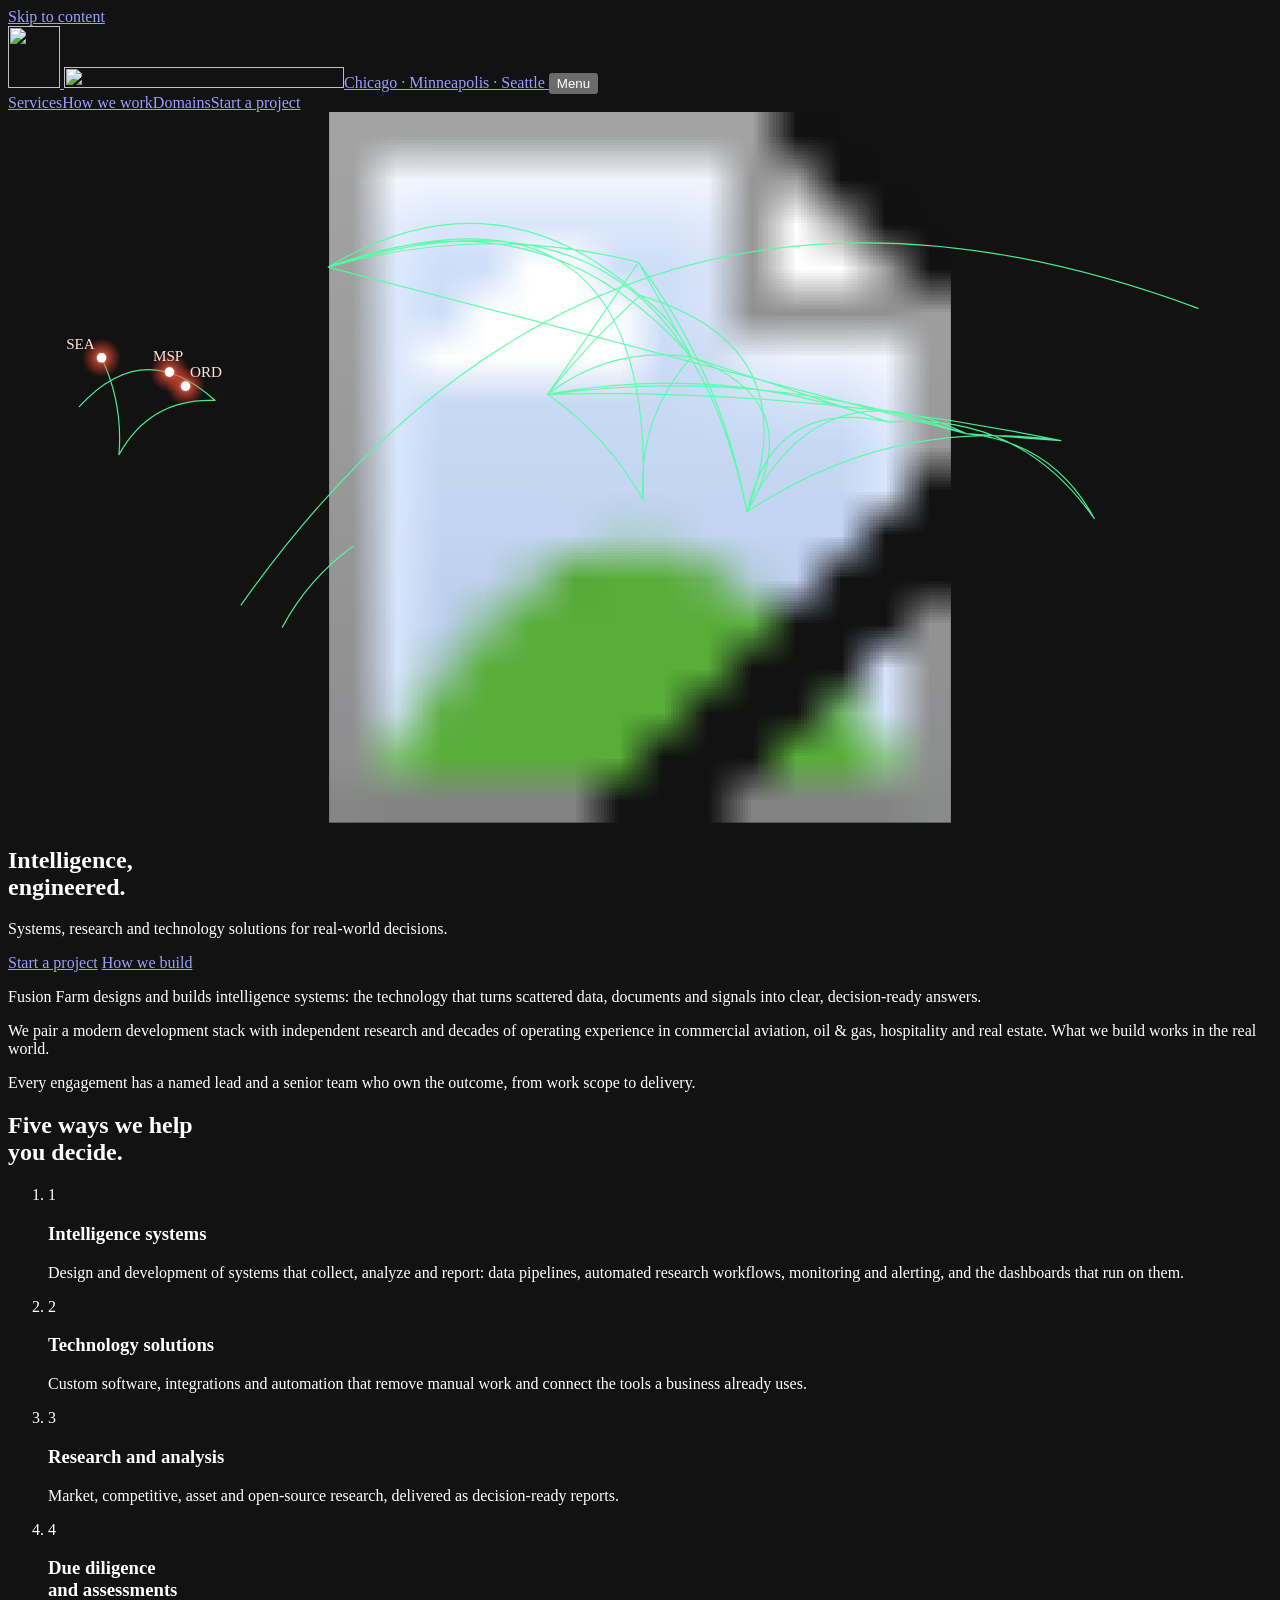
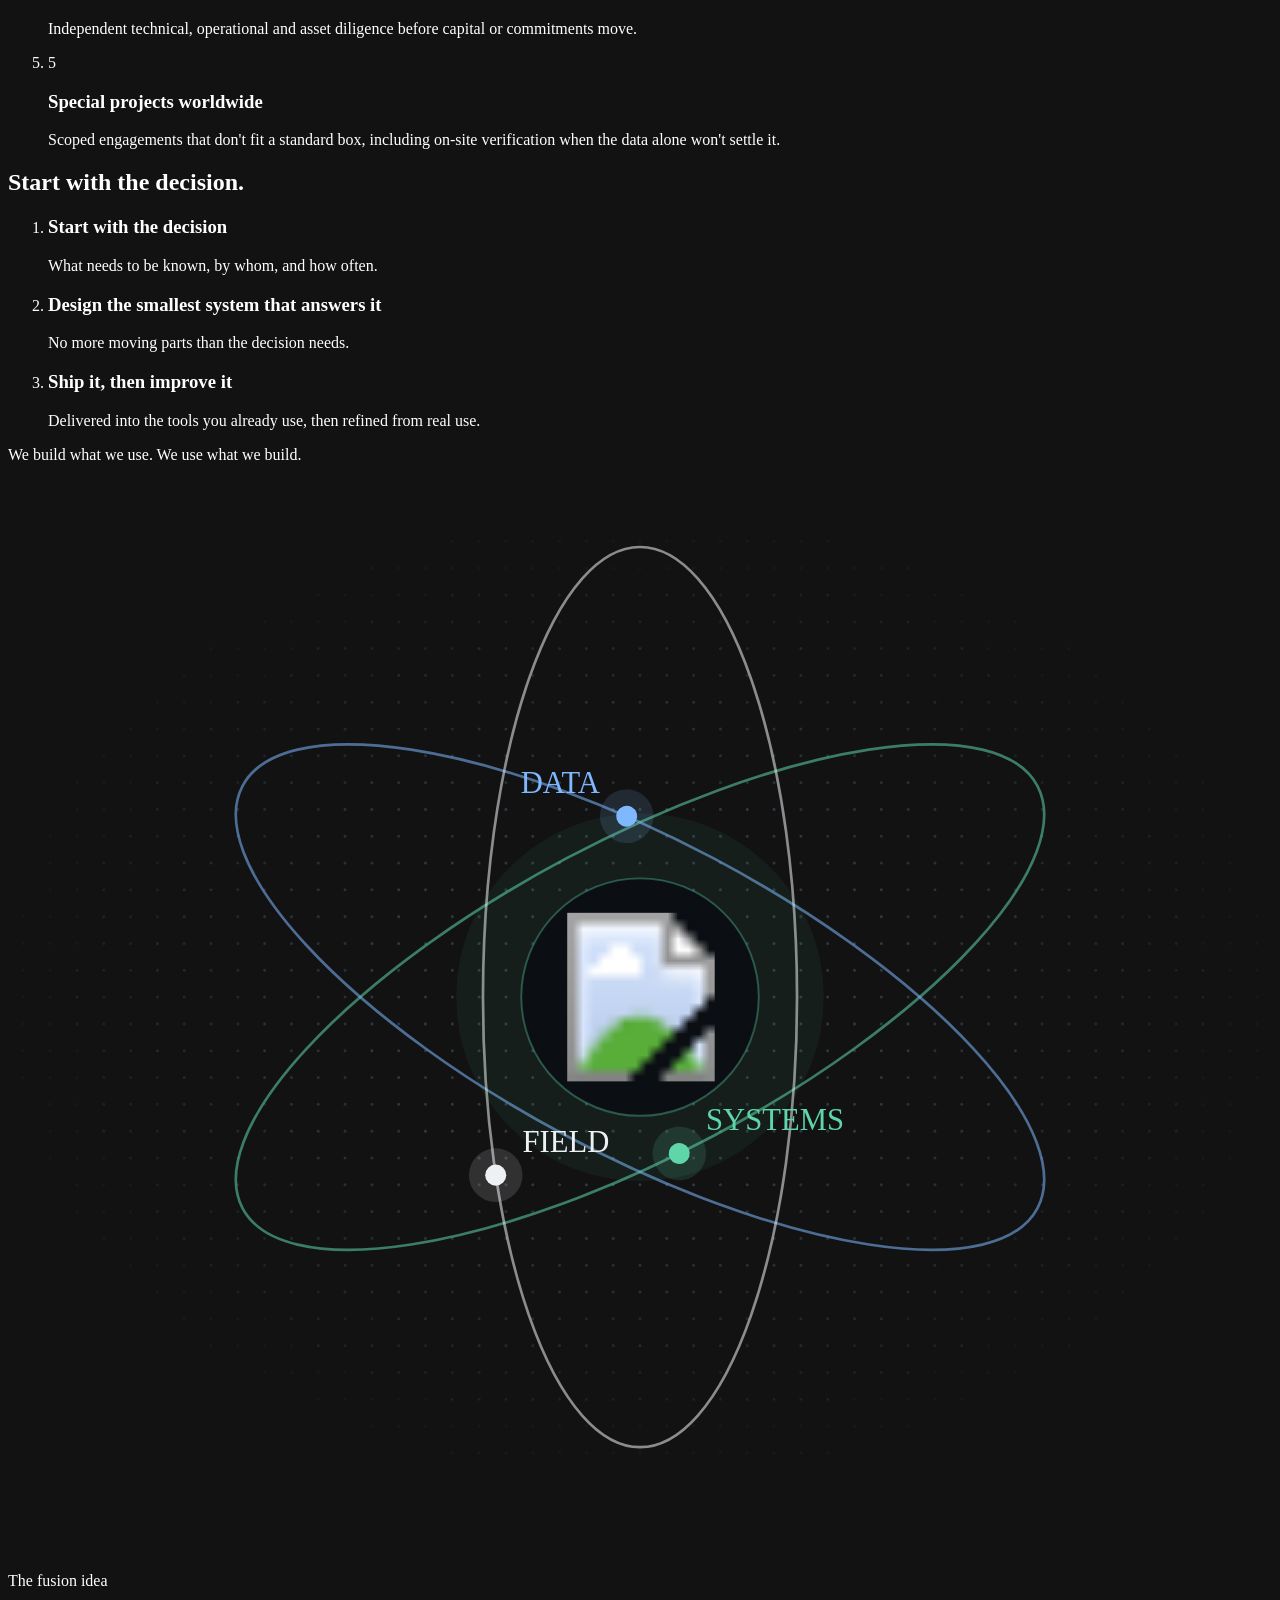
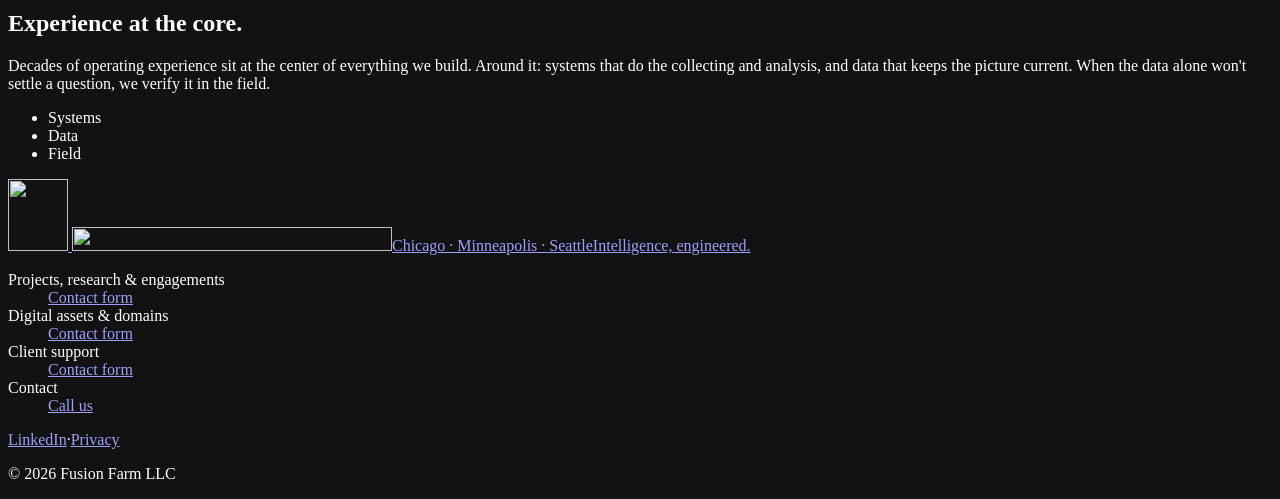
==== commit a52255f9: "Domains: new order, one row on desktop, aligned prices - Order: sparekraft.com, damnyum.com, bonghit" ====
--- a/public/index.html
+++ b/public/index.html
@@ -25,7 +25,7 @@
 <link rel="manifest" href="/site.webmanifest">
 <link rel="preload" href="/assets/fonts/manrope-latin-800-normal.woff2?v=40a9e3a1e3" as="font" type="font/woff2" crossorigin>
 <link rel="preload" href="/assets/fonts/manrope-latin-500-normal.woff2?v=119dbdffcd" as="font" type="font/woff2" crossorigin>
-<link rel="stylesheet" href="/assets/css/site.css?v=63911dc3f7">
+<link rel="stylesheet" href="/assets/css/site.css?v=23691e31ad">
 <script type="application/ld+json">{"@context":"https://schema.org","@type":"Organization","name":"Fusion Farm LLC","alternateName":"Fusion Farm","url":"https://fusionfarm.net/","logo":"https://fusionfarm.net/icon-512.png","slogan":"Intelligence, engineered.","description":"Fusion Farm designs and builds intelligence systems: the technology that turns scattered data, documents and signals into clear, decision-ready answers.","address":[{"@type":"PostalAddress","addressLocality":"Chicago","addressRegion":"IL","addressCountry":"US"},{"@type":"PostalAddress","addressLocality":"Minneapolis","addressRegion":"MN","addressCountry":"US"},{"@type":"PostalAddress","addressLocality":"Seattle","addressRegion":"WA","addressCountry":"US"}],"areaServed":"Worldwide","sameAs":["https://www.linkedin.com/company/fusionfarm-llc"]}</script>
 </head>
 <body class="page-home">
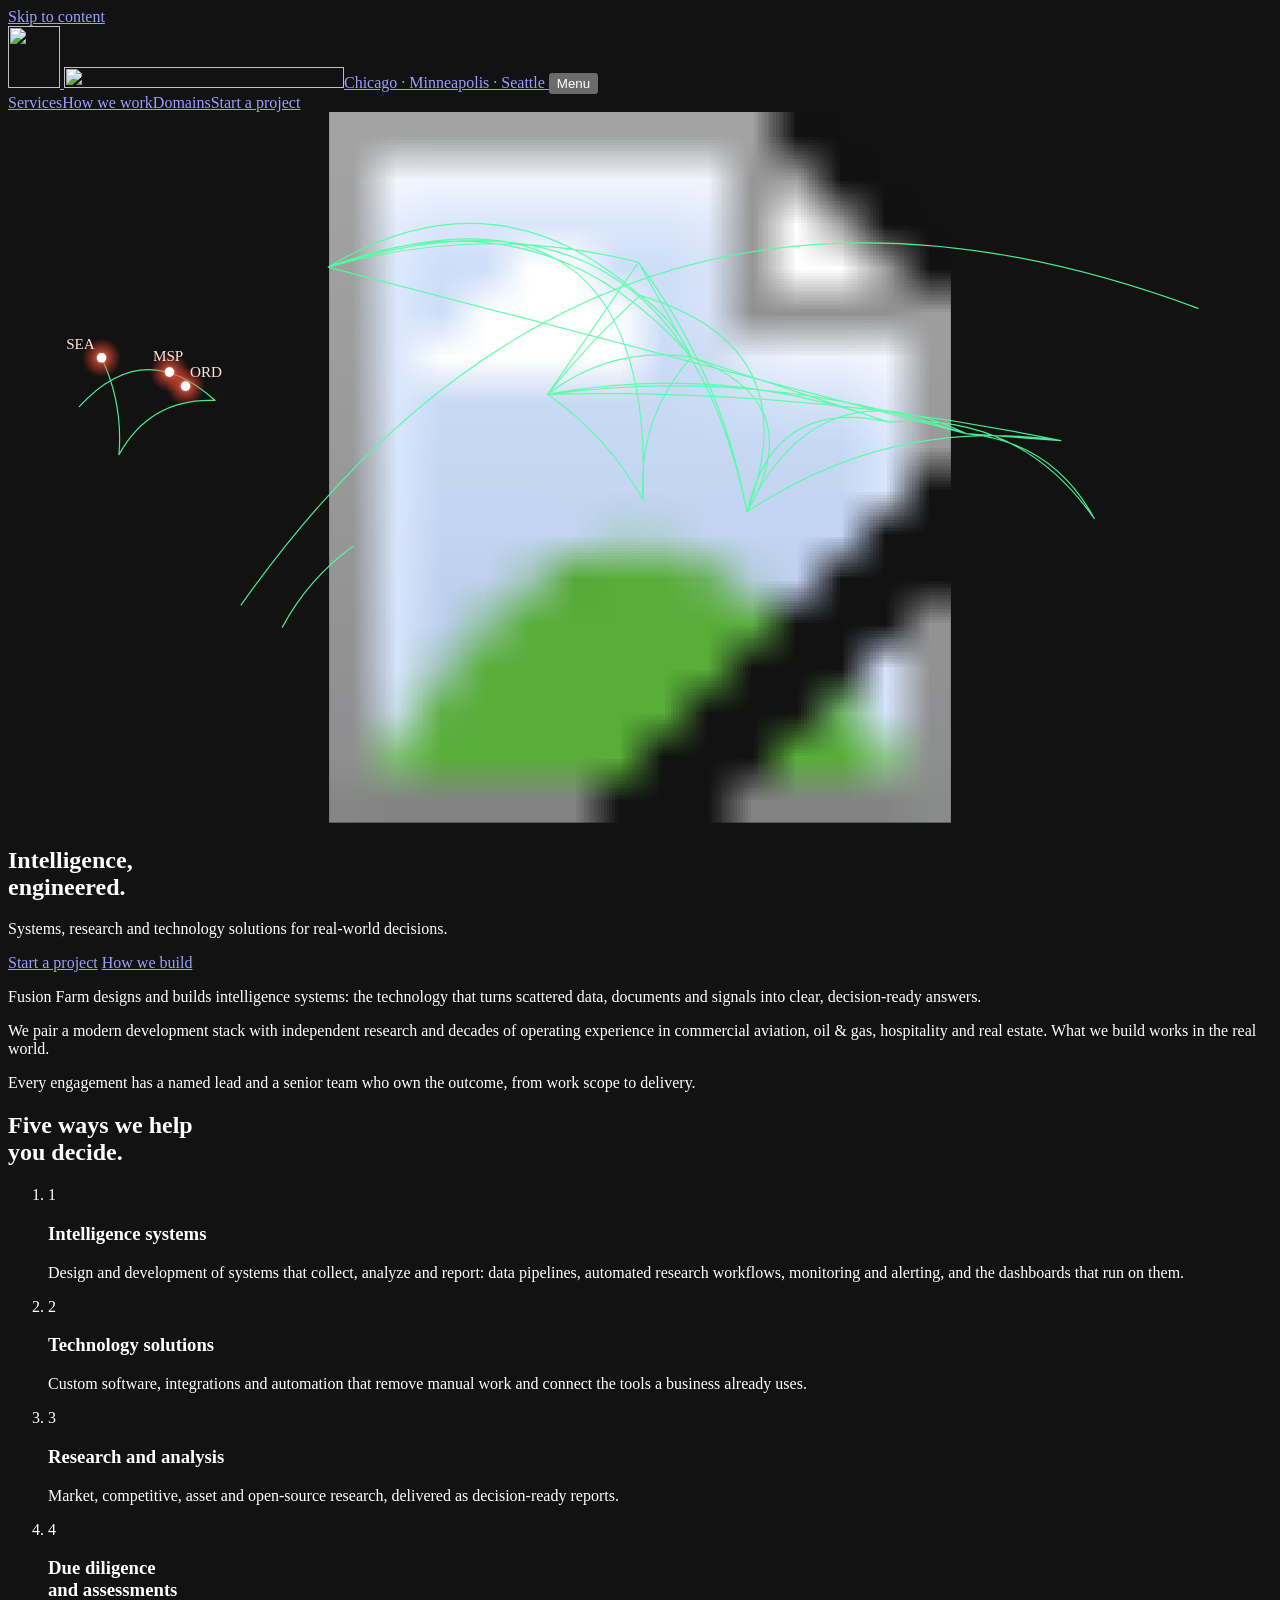
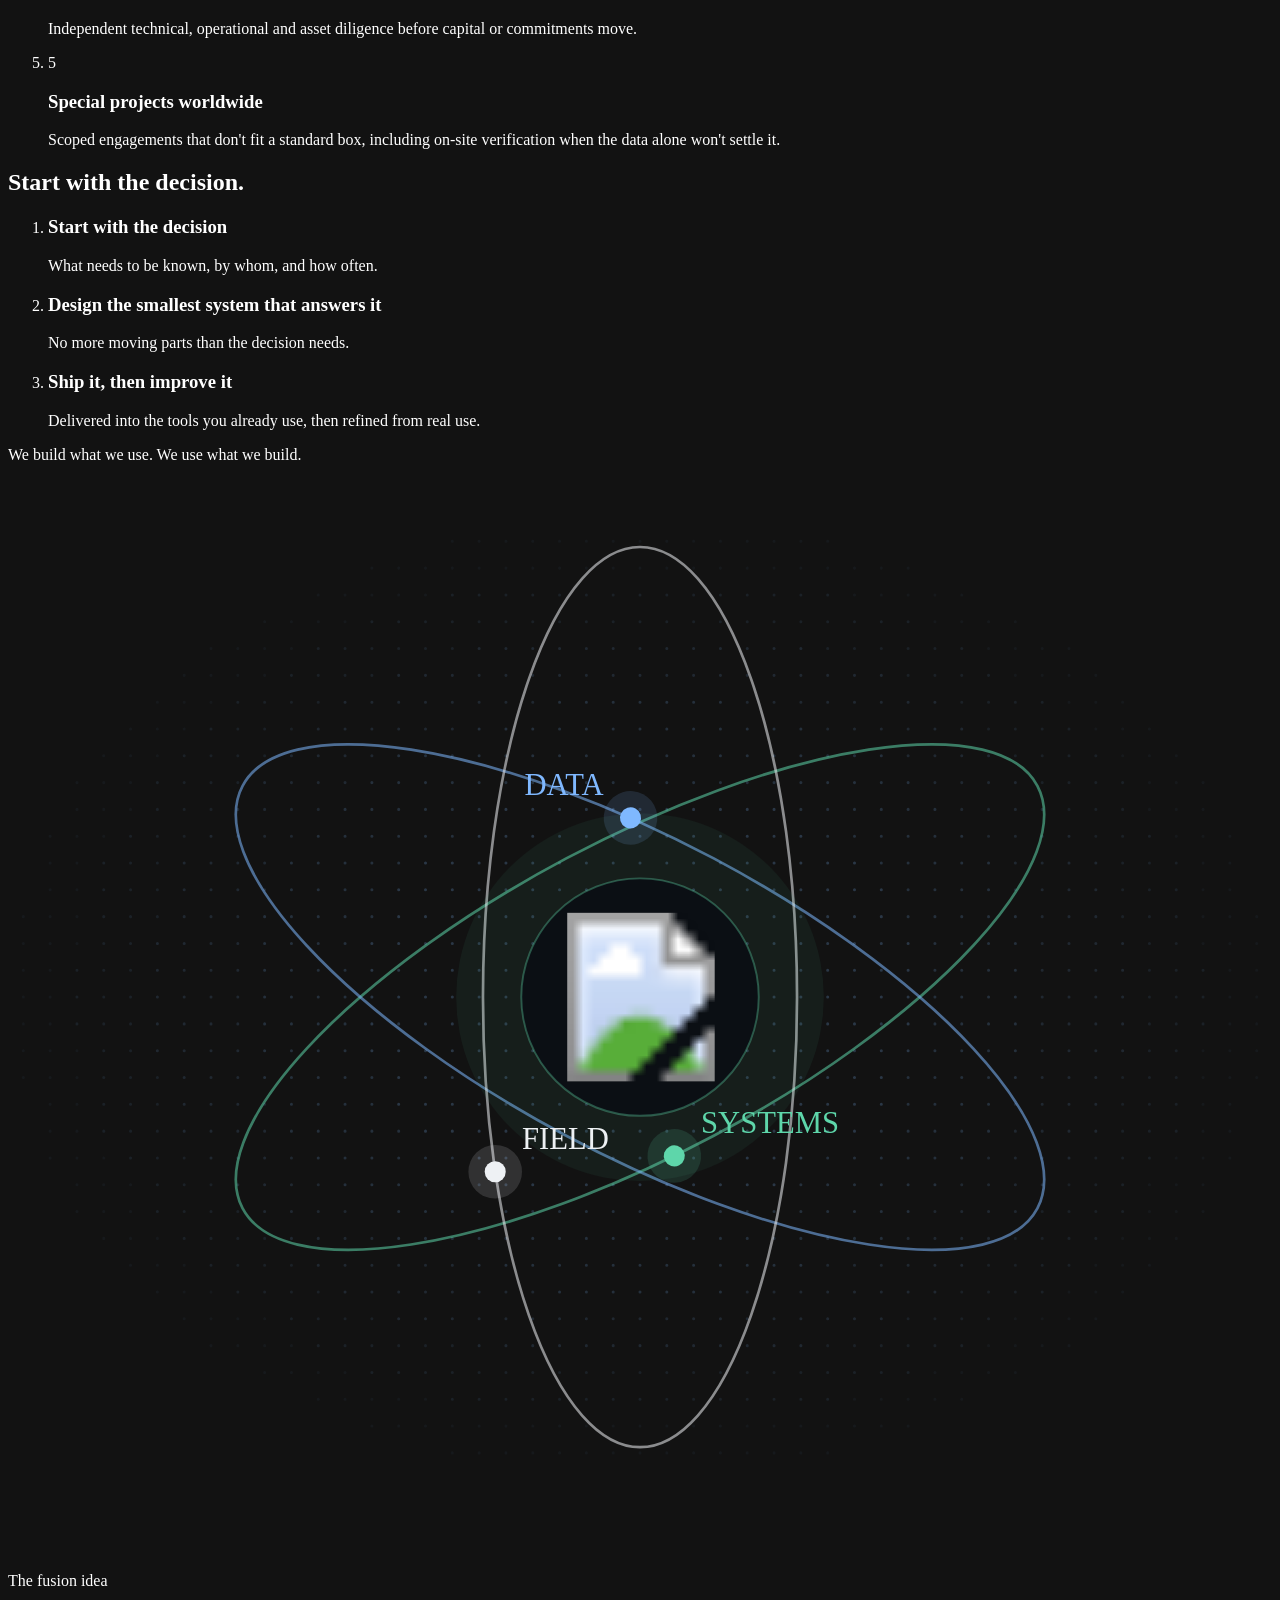
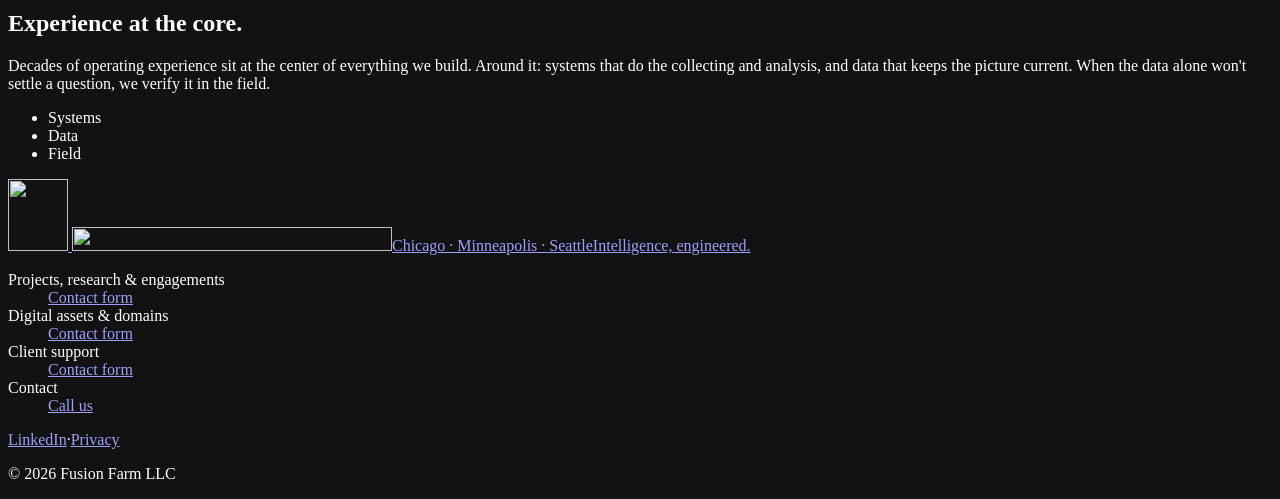
==== commit 680c51af: "Sharpen process section background image" ====
--- a/public/index.html
+++ b/public/index.html
@@ -25,7 +25,7 @@
 <link rel="manifest" href="/site.webmanifest">
 <link rel="preload" href="/assets/fonts/manrope-latin-800-normal.woff2?v=40a9e3a1e3" as="font" type="font/woff2" crossorigin>
 <link rel="preload" href="/assets/fonts/manrope-latin-500-normal.woff2?v=119dbdffcd" as="font" type="font/woff2" crossorigin>
-<link rel="stylesheet" href="/assets/css/site.css?v=23691e31ad">
+<link rel="stylesheet" href="/assets/css/site.css?v=29c1930b57">
 <script type="application/ld+json">{"@context":"https://schema.org","@type":"Organization","name":"Fusion Farm LLC","alternateName":"Fusion Farm","url":"https://fusionfarm.net/","logo":"https://fusionfarm.net/icon-512.png","slogan":"Intelligence, engineered.","description":"Fusion Farm designs and builds intelligence systems: the technology that turns scattered data, documents and signals into clear, decision-ready answers.","address":[{"@type":"PostalAddress","addressLocality":"Chicago","addressRegion":"IL","addressCountry":"US"},{"@type":"PostalAddress","addressLocality":"Minneapolis","addressRegion":"MN","addressCountry":"US"},{"@type":"PostalAddress","addressLocality":"Seattle","addressRegion":"WA","addressCountry":"US"}],"areaServed":"Worldwide","sameAs":["https://www.linkedin.com/company/fusionfarm-llc"]}</script>
 </head>
 <body class="page-home">
